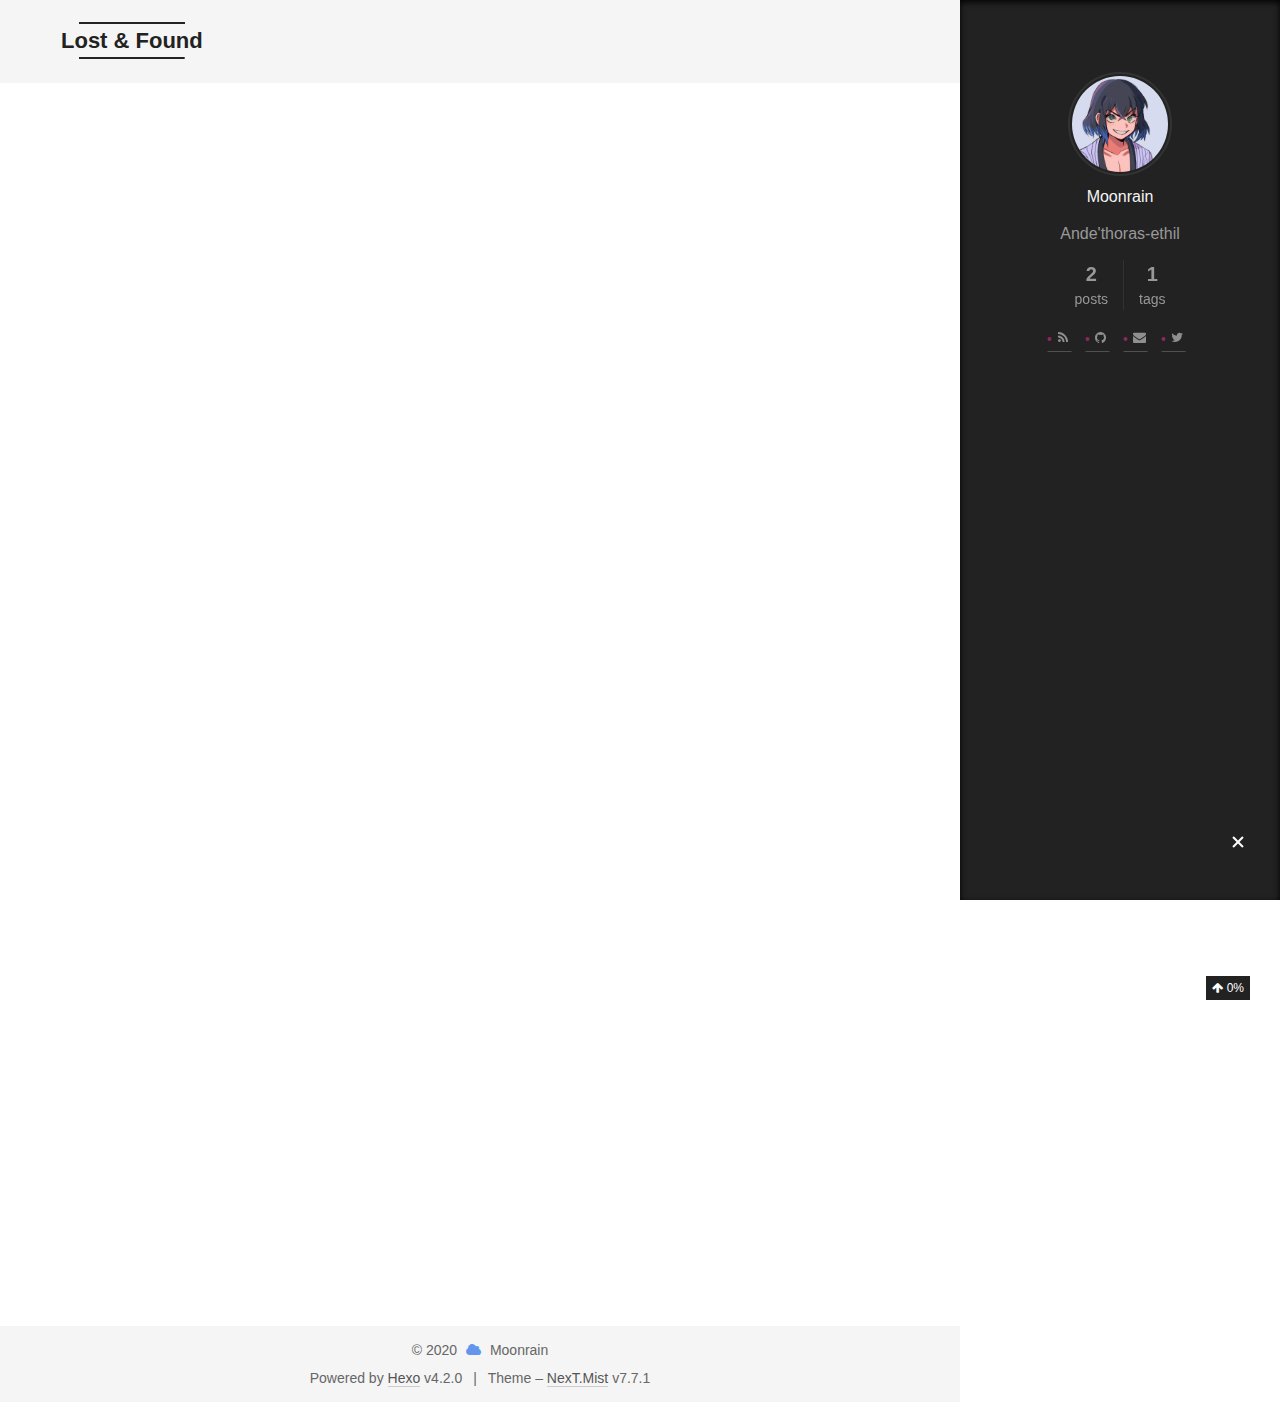
==== index.html @ c6e67eb2 "Site updated: 2020-02-12 17:31:37" ====
<!DOCTYPE html>
<html lang="en">
<head>
  <meta charset="UTF-8">
<meta name="viewport" content="width=device-width, initial-scale=1, maximum-scale=2">
<meta name="theme-color" content="#222">
<meta name="generator" content="Hexo 4.2.0">
  <link rel="apple-touch-icon" sizes="180x180" href="/images/128x128.png">
  <link rel="icon" type="image/png" sizes="32x32" href="/images/32x32.png">
  <link rel="icon" type="image/png" sizes="16x16" href="/images/16x16.png">
  <link rel="mask-icon" href="/images/logo.svg" color="#222">

<link rel="stylesheet" href="/css/main.css">


<link rel="stylesheet" href="/lib/font-awesome/css/font-awesome.min.css">

<script id="hexo-configurations">
    var NexT = window.NexT || {};
    var CONFIG = {"hostname":"yoursite.com","root":"/","scheme":"Mist","version":"7.7.1","exturl":false,"sidebar":{"position":"right","display":"always","padding":72,"offset":12,"onmobile":false},"copycode":{"enable":false,"show_result":false,"style":null},"back2top":{"enable":true,"sidebar":false,"scrollpercent":true},"bookmark":{"enable":false,"color":"#222","save":"auto"},"fancybox":false,"mediumzoom":false,"lazyload":false,"pangu":false,"comments":{"style":"tabs","active":null,"storage":true,"lazyload":false,"nav":null},"algolia":{"hits":{"per_page":10},"labels":{"input_placeholder":"Search for Posts","hits_empty":"We didn't find any results for the search: ${query}","hits_stats":"${hits} results found in ${time} ms"}},"localsearch":{"enable":false,"trigger":"auto","top_n_per_article":1,"unescape":false,"preload":false},"motion":{"enable":true,"async":false,"transition":{"post_block":"fadeIn","post_header":"slideDownIn","post_body":"slideDownIn","coll_header":"slideLeftIn","sidebar":"slideUpIn"}}};
  </script>

  <meta name="description" content="Ande&#39;thoras-ethil">
<meta property="og:type" content="website">
<meta property="og:title" content="Lost &amp; Found">
<meta property="og:url" content="http://yoursite.com/index.html">
<meta property="og:site_name" content="Lost &amp; Found">
<meta property="og:description" content="Ande&#39;thoras-ethil">
<meta property="og:locale" content="en_US">
<meta property="article:author" content="Moonrain">
<meta name="twitter:card" content="summary">

<link rel="canonical" href="http://yoursite.com/">


<script id="page-configurations">
  // https://hexo.io/docs/variables.html
  CONFIG.page = {
    sidebar: "",
    isHome: true,
    isPost: false
  };
</script>

  <title>Lost & Found</title>
  






  <noscript>
  <style>
  .use-motion .brand,
  .use-motion .menu-item,
  .sidebar-inner,
  .use-motion .post-block,
  .use-motion .pagination,
  .use-motion .comments,
  .use-motion .post-header,
  .use-motion .post-body,
  .use-motion .collection-header { opacity: initial; }

  .use-motion .site-title,
  .use-motion .site-subtitle {
    opacity: initial;
    top: initial;
  }

  .use-motion .logo-line-before i { left: initial; }
  .use-motion .logo-line-after i { right: initial; }
  </style>
</noscript>

<link rel="alternate" href="/atom.xml" title="Lost & Found" type="application/atom+xml">
</head>

<body itemscope itemtype="http://schema.org/WebPage">
  <div class="container use-motion">
    <div class="headband"></div>

    <header class="header" itemscope itemtype="http://schema.org/WPHeader">
      <div class="header-inner"><div class="site-brand-container">
  <div class="site-meta">

    <div>
      <a href="/" class="brand" rel="start">
        <span class="logo-line-before"><i></i></span>
        <span class="site-title">Lost & Found</span>
        <span class="logo-line-after"><i></i></span>
      </a>
    </div>
        <p class="site-subtitle">失物招领</p>
  </div>

  <div class="site-nav-toggle">
    <div class="toggle" aria-label="Toggle navigation bar">
      <span class="toggle-line toggle-line-first"></span>
      <span class="toggle-line toggle-line-middle"></span>
      <span class="toggle-line toggle-line-last"></span>
    </div>
  </div>
</div>


<nav class="site-nav">
  
  <ul id="menu" class="menu">
        <li class="menu-item menu-item-home">

    <a href="/" rel="section"><i class="fa fa-fw fa-home"></i>Home</a>

  </li>
        <li class="menu-item menu-item-tags">

    <a href="/tags/" rel="section"><i class="fa fa-fw fa-tags"></i>Tags</a>

  </li>
        <li class="menu-item menu-item-categories">

    <a href="/categories/" rel="section"><i class="fa fa-fw fa-th"></i>Categories</a>

  </li>
        <li class="menu-item menu-item-archives">

    <a href="/archives/" rel="section"><i class="fa fa-fw fa-archive"></i>Archives</a>

  </li>
  </ul>

</nav>
</div>
    </header>

    
  <div class="back-to-top">
    <i class="fa fa-arrow-up"></i>
    <span>0%</span>
  </div>


    <main class="main">
      <div class="main-inner">
        <div class="content-wrap">
          

          <div class="content">
            

  <div class="posts-expand">
        
  
  
  <article itemscope itemtype="http://schema.org/Article" class="post-block home" lang="en">
    <link itemprop="mainEntityOfPage" href="http://yoursite.com/2020/02/05/Markdown-Basics/">

    <span hidden itemprop="author" itemscope itemtype="http://schema.org/Person">
      <meta itemprop="image" content="/images/avatar.jpg">
      <meta itemprop="name" content="Moonrain">
      <meta itemprop="description" content="Ande'thoras-ethil">
    </span>

    <span hidden itemprop="publisher" itemscope itemtype="http://schema.org/Organization">
      <meta itemprop="name" content="Lost & Found">
    </span>
      <header class="post-header">
        <h1 class="post-title" itemprop="name headline">
          
            <a href="/2020/02/05/Markdown-Basics/" class="post-title-link" itemprop="url">Markdown 学习笔记 (基础篇)</a>
        </h1>

        <div class="post-meta">
            <span class="post-meta-item">
              <span class="post-meta-item-icon">
                <i class="fa fa-calendar-o"></i>
              </span>
              <span class="post-meta-item-text">Posted on</span>

              <time title="Created: 2020-02-05 17:27:26" itemprop="dateCreated datePublished" datetime="2020-02-05T17:27:26+08:00">2020-02-05</time>
            </span>
              <span class="post-meta-item">
                <span class="post-meta-item-icon">
                  <i class="fa fa-calendar-check-o"></i>
                </span>
                <span class="post-meta-item-text">Edited on</span>
                <time title="Modified: 2020-02-12 15:00:57" itemprop="dateModified" datetime="2020-02-12T15:00:57+08:00">2020-02-12</time>
              </span>

          

        </div>
      </header>

    
    
    
    <div class="post-body" itemprop="articleBody">

      
          <p>通过使用来学习markdown。</p>
<p>本篇主要练习内容：</p>
<ul>
<li><a href="#anchor1">字体变化和emoji</a></li>
<li><a href="#anchor2">列表</a></li>
<li><a href="#anchor3">链接和脚注</a></li>
<li><a href="#anchor4">标题、横线</a></li>
</ul>
<p>参考资料:    <a href="https://github.com/tchapi/markdown-cheatsheet" target="_blank" rel="noopener">markdown-cheatsheet</a>，<a href="https://www.runoob.com/markdown/md-tutorial.html" target="_blank" rel="noopener">markdown教程</a>和<a href="https://www.w3cschool.cn/markdownyfsm/markdownyfsm-odm6256r.html" target="_blank" rel="noopener">Markdown 语法快速入门手册</a></p>
          <!--noindex-->
            <div class="post-button">
              <a class="btn" href="/2020/02/05/Markdown-Basics/#more" rel="contents">
                Read more &raquo;
              </a>
            </div>
          <!--/noindex-->
        
      
    </div>

    
    
    
      <footer class="post-footer">
        <div class="post-eof"></div>
      </footer>
  </article>
  
  
  

        
  
  
  <article itemscope itemtype="http://schema.org/Article" class="post-block home" lang="en">
    <link itemprop="mainEntityOfPage" href="http://yoursite.com/2020/02/05/hello-world/">

    <span hidden itemprop="author" itemscope itemtype="http://schema.org/Person">
      <meta itemprop="image" content="/images/avatar.jpg">
      <meta itemprop="name" content="Moonrain">
      <meta itemprop="description" content="Ande'thoras-ethil">
    </span>

    <span hidden itemprop="publisher" itemscope itemtype="http://schema.org/Organization">
      <meta itemprop="name" content="Lost & Found">
    </span>
      <header class="post-header">
        <h1 class="post-title" itemprop="name headline">
          
            <a href="/2020/02/05/hello-world/" class="post-title-link" itemprop="url">Hello World</a>
        </h1>

        <div class="post-meta">
            <span class="post-meta-item">
              <span class="post-meta-item-icon">
                <i class="fa fa-calendar-o"></i>
              </span>
              <span class="post-meta-item-text">Posted on</span>

              <time title="Created: 2020-02-05 17:22:40" itemprop="dateCreated datePublished" datetime="2020-02-05T17:22:40+08:00">2020-02-05</time>
            </span>
              <span class="post-meta-item">
                <span class="post-meta-item-icon">
                  <i class="fa fa-calendar-check-o"></i>
                </span>
                <span class="post-meta-item-text">Edited on</span>
                <time title="Modified: 2020-02-12 00:40:55" itemprop="dateModified" datetime="2020-02-12T00:40:55+08:00">2020-02-12</time>
              </span>

          

        </div>
      </header>

    
    
    
    <div class="post-body" itemprop="articleBody">

      
          <p>Welcome to <a href="https://hexo.io/" target="_blank" rel="noopener">Hexo</a>! This is your very first post. Check <a href="https://hexo.io/docs/" target="_blank" rel="noopener">documentation</a> for more info. If you get any problems when using Hexo, you can find the answer in <a href="https://hexo.io/docs/troubleshooting.html" target="_blank" rel="noopener">troubleshooting</a> or you can ask me on <a href="https://github.com/hexojs/hexo/issues" target="_blank" rel="noopener">GitHub</a>.</p>
<h2 id="Quick-Start"><a href="#Quick-Start" class="headerlink" title="Quick Start"></a>Quick Start</h2><h3 id="Create-a-new-post"><a href="#Create-a-new-post" class="headerlink" title="Create a new post"></a>Create a new post</h3><figure class="highlight bash"><table><tr><td class="gutter"><pre><span class="line">1</span><br></pre></td><td class="code"><pre><span class="line">$ hexo new <span class="string">"My New Post"</span></span><br></pre></td></tr></table></figure>

<p>More info: <a href="https://hexo.io/docs/writing.html" target="_blank" rel="noopener">Writing</a></p>
          <!--noindex-->
            <div class="post-button">
              <a class="btn" href="/2020/02/05/hello-world/#more" rel="contents">
                Read more &raquo;
              </a>
            </div>
          <!--/noindex-->
        
      
    </div>

    
    
    
      <footer class="post-footer">
        <div class="post-eof"></div>
      </footer>
  </article>
  
  
  

  </div>

  



          </div>
          

<script>
  window.addEventListener('tabs:register', () => {
    let activeClass = CONFIG.comments.activeClass;
    if (CONFIG.comments.storage) {
      activeClass = localStorage.getItem('comments_active') || activeClass;
    }
    if (activeClass) {
      let activeTab = document.querySelector(`a[href="#comment-${activeClass}"]`);
      if (activeTab) {
        activeTab.click();
      }
    }
  });
  if (CONFIG.comments.storage) {
    window.addEventListener('tabs:click', event => {
      if (!event.target.matches('.tabs-comment .tab-content .tab-pane')) return;
      let commentClass = event.target.classList[1];
      localStorage.setItem('comments_active', commentClass);
    });
  }
</script>

        </div>
          
  
  <div class="toggle sidebar-toggle">
    <span class="toggle-line toggle-line-first"></span>
    <span class="toggle-line toggle-line-middle"></span>
    <span class="toggle-line toggle-line-last"></span>
  </div>

  <aside class="sidebar">
    <div class="sidebar-inner">

      <ul class="sidebar-nav motion-element">
        <li class="sidebar-nav-toc">
          Table of Contents
        </li>
        <li class="sidebar-nav-overview">
          Overview
        </li>
      </ul>

      <!--noindex-->
      <div class="post-toc-wrap sidebar-panel">
      </div>
      <!--/noindex-->

      <div class="site-overview-wrap sidebar-panel">
        <div class="site-author motion-element" itemprop="author" itemscope itemtype="http://schema.org/Person">
    <img class="site-author-image" itemprop="image" alt="Moonrain"
      src="/images/avatar.jpg">
  <p class="site-author-name" itemprop="name">Moonrain</p>
  <div class="site-description" itemprop="description">Ande'thoras-ethil</div>
</div>
<div class="site-state-wrap motion-element">
  <nav class="site-state">
      <div class="site-state-item site-state-posts">
          <a href="/archives/">
        
          <span class="site-state-item-count">2</span>
          <span class="site-state-item-name">posts</span>
        </a>
      </div>
      <div class="site-state-item site-state-tags">
            <a href="/tags/">
          
        <span class="site-state-item-count">1</span>
        <span class="site-state-item-name">tags</span></a>
      </div>
  </nav>
</div>
  <div class="links-of-author motion-element">
      <span class="links-of-author-item">
        <a href="/atom.xml" title="RSS → &#x2F;atom.xml"><i class="fa fa-fw fa-rss"></i></a>
      </span>
      <span class="links-of-author-item">
        <a href="https://github.com/shixiao913" title="GitHub → https:&#x2F;&#x2F;github.com&#x2F;shixiao913" rel="noopener" target="_blank"><i class="fa fa-fw fa-github"></i></a>
      </span>
      <span class="links-of-author-item">
        <a href="mailto:shixiao913@test.com" title="E-Mail → mailto:shixiao913@test.com" rel="noopener" target="_blank"><i class="fa fa-fw fa-envelope"></i></a>
      </span>
      <span class="links-of-author-item">
        <a href="https://twitter.com/ShiXiao913" title="Twitter → https:&#x2F;&#x2F;twitter.com&#x2F;ShiXiao913" rel="noopener" target="_blank"><i class="fa fa-fw fa-twitter"></i></a>
      </span>
  </div>



      </div>

    </div>
  </aside>
  <div id="sidebar-dimmer"></div>


      </div>
    </main>

    <footer class="footer">
      <div class="footer-inner">
        

<div class="copyright">
  
  &copy; 
  <span itemprop="copyrightYear">2020</span>
  <span class="with-love">
    <i class="fa fa-cloud"></i>
  </span>
  <span class="author" itemprop="copyrightHolder">Moonrain</span>
</div>
  <div class="powered-by">Powered by <a href="https://hexo.io/" class="theme-link" rel="noopener" target="_blank">Hexo</a> v4.2.0
  </div>
  <span class="post-meta-divider">|</span>
  <div class="theme-info">Theme – <a href="https://mist.theme-next.org/" class="theme-link" rel="noopener" target="_blank">NexT.Mist</a> v7.7.1
  </div>

        








      </div>
    </footer>
  </div>

  
  <script src="/lib/anime.min.js"></script>
  <script src="/lib/velocity/velocity.min.js"></script>
  <script src="/lib/velocity/velocity.ui.min.js"></script>

<script src="/js/utils.js"></script>

<script src="/js/motion.js"></script>


<script src="/js/schemes/muse.js"></script>


<script src="/js/next-boot.js"></script>




  















  

  

</body>
</html>
---- css/main.css ----
html {
  line-height: 1.15; /* 1 */
  -webkit-text-size-adjust: 100%; /* 2 */
}
body {
  margin: 0;
}
main {
  display: block;
}
h1 {
  font-size: 2em;
  margin: 0.67em 0;
}
hr {
  box-sizing: content-box; /* 1 */
  height: 0; /* 1 */
  overflow: visible; /* 2 */
}
pre {
  font-family: monospace, monospace; /* 1 */
  font-size: 1em; /* 2 */
}
a {
  background: transparent;
}
abbr[title] {
  border-bottom: none; /* 1 */
  text-decoration: underline; /* 2 */
  text-decoration: underline dotted; /* 2 */
}
b,
strong {
  font-weight: bolder;
}
code,
kbd,
samp {
  font-family: monospace, monospace; /* 1 */
  font-size: 1em; /* 2 */
}
small {
  font-size: 80%;
}
sub,
sup {
  font-size: 75%;
  line-height: 0;
  position: relative;
  vertical-align: baseline;
}
sub {
  bottom: -0.25em;
}
sup {
  top: -0.5em;
}
img {
  border-style: none;
}
button,
input,
optgroup,
select,
textarea {
  font-family: inherit; /* 1 */
  font-size: 100%; /* 1 */
  line-height: 1.15; /* 1 */
  margin: 0; /* 2 */
}
button,
input {
/* 1 */
  overflow: visible;
}
button,
select {
/* 1 */
  text-transform: none;
}
button,
[type='button'],
[type='reset'],
[type='submit'] {
  -webkit-appearance: button;
}
button::-moz-focus-inner,
[type='button']::-moz-focus-inner,
[type='reset']::-moz-focus-inner,
[type='submit']::-moz-focus-inner {
  border-style: none;
  padding: 0;
}
button:-moz-focusring,
[type='button']:-moz-focusring,
[type='reset']:-moz-focusring,
[type='submit']:-moz-focusring {
  outline: 1px dotted ButtonText;
}
fieldset {
  padding: 0.35em 0.75em 0.625em;
}
legend {
  box-sizing: border-box; /* 1 */
  color: inherit; /* 2 */
  display: table; /* 1 */
  max-width: 100%; /* 1 */
  padding: 0; /* 3 */
  white-space: normal; /* 1 */
}
progress {
  vertical-align: baseline;
}
textarea {
  overflow: auto;
}
[type='checkbox'],
[type='radio'] {
  box-sizing: border-box; /* 1 */
  padding: 0; /* 2 */
}
[type='number']::-webkit-inner-spin-button,
[type='number']::-webkit-outer-spin-button {
  height: auto;
}
[type='search'] {
  outline-offset: -2px; /* 2 */
  -webkit-appearance: textfield; /* 1 */
}
[type='search']::-webkit-search-decoration {
  -webkit-appearance: none;
}
::-webkit-file-upload-button {
  font: inherit; /* 2 */
  -webkit-appearance: button; /* 1 */
}
details {
  display: block;
}
summary {
  display: list-item;
}
template {
  display: none;
}
[hidden] {
  display: none;
}
::selection {
  background: #262a30;
  color: #fff;
}
html,
body {
  height: 100%;
}
body {
  background: #fff;
  color: #555;
  font-family: 'Lato', "PingFang SC", "Microsoft YaHei", sans-serif;
  font-size: 1em;
  line-height: 2;
}
@media (max-width: 991px) {
  body {
    padding-left: 0 !important;
    padding-right: 0 !important;
  }
}
h1,
h2,
h3,
h4,
h5,
h6 {
  font-family: 'Lato', "PingFang SC", "Microsoft YaHei", sans-serif;
  font-weight: bold;
  line-height: 1.5;
  margin: 20px 0 15px;
}
h1 {
  font-size: 1.5em;
}
h2 {
  font-size: 1.375em;
}
h3 {
  font-size: 1.25em;
}
h4 {
  font-size: 1.125em;
}
h5 {
  font-size: 1em;
}
h6 {
  font-size: 0.875em;
}
p {
  margin: 0 0 20px 0;
}
a,
span.exturl {
  border-bottom: 1px solid #999;
  color: #555;
  outline: 0;
  text-decoration: none;
  overflow-wrap: break-word;
  word-wrap: break-word;
  cursor: pointer;
}
a:hover,
span.exturl:hover {
  border-bottom-color: #222;
  color: #222;
}
iframe,
img,
video {
  display: block;
  margin-left: auto;
  margin-right: auto;
  max-width: 100%;
}
hr {
  background-color: #ddd;
  background-image: repeating-linear-gradient(-45deg, #fff, #fff 4px, transparent 4px, transparent 8px);
  border: 0;
  height: 3px;
  margin: 40px 0;
}
blockquote {
  border-left: 4px solid #ddd;
  color: #666;
  margin: 0;
  padding: 0 15px;
}
blockquote cite::before {
  content: '-';
  padding: 0 5px;
}
dt {
  font-weight: 700;
}
dd {
  margin: 0;
  padding: 0;
}
kbd {
  background-color: #f5f5f5;
  background-image: linear-gradient(#eee, #fff, #eee);
  border: 1px solid #ccc;
  border-radius: 0.2em;
  box-shadow: 0.1em 0.1em 0.2em rgba(0,0,0,0.1);
  font-family: inherit;
  padding: 0.1em 0.3em;
  white-space: nowrap;
}
.table-container {
  overflow: auto;
}
table {
  border-collapse: collapse;
  border-spacing: 0;
  font-size: 0.875em;
  margin: 0 0 20px 0;
  width: 100%;
}
tbody tr:nth-of-type(odd) {
  background: #f9f9f9;
}
tbody tr:hover {
  background: #f5f5f5;
}
caption,
th,
td {
  font-weight: normal;
  padding: 8px;
  text-align: left;
  vertical-align: middle;
}
th,
td {
  border: 1px solid #ddd;
  border-bottom: 3px solid #ddd;
}
th {
  font-weight: 700;
  padding-bottom: 10px;
}
td {
  border-bottom-width: 1px;
}
.btn {
  background: transparent;
  border: 2px solid #222;
  border-radius: 0;
  color: #555;
  display: inline-block;
  font-size: 0.875em;
  line-height: 2;
  padding: 0 20px;
  text-decoration: none;
  transition-property: background-color;
  transition-delay: 0s;
  transition-duration: 0.2s;
  transition-timing-function: ease-in-out;
}
.btn:hover {
  background: #fff;
  border-color: #222;
  color: #222;
}
.btn + .btn {
  margin: 0 0 8px 8px;
}
.btn .fa-fw {
  text-align: left;
  width: 1.285714285714286em;
}
.toggle {
  line-height: 0;
}
.toggle .toggle-line {
  background: #fff;
  display: inline-block;
  height: 2px;
  left: 0;
  position: relative;
  top: 0;
  transition: all 0.4s;
  vertical-align: top;
  width: 100%;
}
.toggle .toggle-line:not(:first-child) {
  margin-top: 3px;
}
.toggle.toggle-arrow .toggle-line-first {
  top: 2px;
  transform: rotate(-45deg);
  width: 50%;
}
.toggle.toggle-arrow .toggle-line-middle {
  width: 90%;
}
.toggle.toggle-arrow .toggle-line-last {
  top: -2px;
  transform: rotate(45deg);
  width: 50%;
}
.toggle.toggle-close .toggle-line-first {
  top: 5px;
  transform: rotate(-45deg);
}
.toggle.toggle-close .toggle-line-middle {
  opacity: 0;
}
.toggle.toggle-close .toggle-line-last {
  top: -5px;
  transform: rotate(45deg);
}
.highlight,
pre {
  background: #f7f7f7;
  color: #4d4d4c;
  line-height: 1.6;
  margin: 0 auto 20px;
}
pre,
code {
  font-family: consolas, Menlo, monospace, "PingFang SC", "Microsoft YaHei";
}
code {
  background: #eee;
  border-radius: 3px;
  color: #555;
  padding: 2px 4px;
  overflow-wrap: break-word;
  word-wrap: break-word;
}
.highlight *::selection {
  background: #d6d6d6;
}
.highlight pre {
  border: 0;
  margin: 0;
  padding: 10px 0;
}
.highlight table {
  border: 0;
  margin: 0;
  width: auto;
}
.highlight td {
  border: 0;
  padding: 0;
}
.highlight figcaption {
  background: #eee;
  color: #4d4d4c;
  font-size: 0.875em;
  line-height: 1.2;
  padding: 0.5em;
}
.highlight figcaption::before,
.highlight figcaption::after {
  content: ' ';
  display: table;
}
.highlight figcaption::after {
  clear: both;
}
.highlight figcaption a {
  color: #4d4d4c;
  float: right;
}
.highlight figcaption a:hover {
  border-bottom-color: #4d4d4c;
}
.highlight .gutter {
  -moz-user-select: none;
  -ms-user-select: none;
  -webkit-user-select: none;
  user-select: none;
}
.highlight .gutter pre {
  background: #eff2f3;
  color: #869194;
  padding-left: 10px;
  padding-right: 10px;
  text-align: right;
}
.highlight .code pre {
  background: #f7f7f7;
  padding-left: 10px;
  width: 100%;
}
.gist table {
  width: auto;
}
.gist table td {
  border: 0;
}
pre {
  overflow: auto;
  padding: 10px;
}
pre code {
  background: none;
  color: #4d4d4c;
  font-size: 0.875em;
  padding: 0;
  text-shadow: none;
}
pre .deletion {
  background: #fdd;
}
pre .addition {
  background: #dfd;
}
pre .meta {
  color: #eab700;
  -moz-user-select: none;
  -ms-user-select: none;
  -webkit-user-select: none;
  user-select: none;
}
pre .comment {
  color: #8e908c;
}
pre .variable,
pre .attribute,
pre .tag,
pre .name,
pre .regexp,
pre .ruby .constant,
pre .xml .tag .title,
pre .xml .pi,
pre .xml .doctype,
pre .html .doctype,
pre .css .id,
pre .css .class,
pre .css .pseudo {
  color: #c82829;
}
pre .number,
pre .preprocessor,
pre .built_in,
pre .builtin-name,
pre .literal,
pre .params,
pre .constant,
pre .command {
  color: #f5871f;
}
pre .ruby .class .title,
pre .css .rules .attribute,
pre .string,
pre .symbol,
pre .value,
pre .inheritance,
pre .header,
pre .ruby .symbol,
pre .xml .cdata,
pre .special,
pre .formula {
  color: #718c00;
}
pre .title,
pre .css .hexcolor {
  color: #3e999f;
}
pre .function,
pre .python .decorator,
pre .python .title,
pre .ruby .function .title,
pre .ruby .title .keyword,
pre .perl .sub,
pre .javascript .title,
pre .coffeescript .title {
  color: #4271ae;
}
pre .keyword,
pre .javascript .function {
  color: #8959a8;
}
.blockquote-center {
  border-left: none;
  margin: 40px 0;
  padding: 0;
  position: relative;
  text-align: center;
}
.blockquote-center::before,
.blockquote-center::after {
  background-repeat: no-repeat;
  background-size: 22px 22px;
  content: ' ';
  display: block;
  height: 24px;
  opacity: 0.2;
  position: absolute;
  width: 100%;
}
.blockquote-center::before {
  background-image: url("../images/quote-l.svg");
  background-position: 0 -6px;
  border-top: 1px solid #ccc;
  top: -20px;
}
.blockquote-center::after {
  background-image: url("../images/quote-r.svg");
  background-position: 100% 8px;
  border-bottom: 1px solid #ccc;
  bottom: -20px;
}
.blockquote-center p,
.blockquote-center div {
  text-align: center;
}
.post-body .group-picture img {
  margin: 0 auto;
  padding: 0 3px;
}
.group-picture-row {
  margin-bottom: 6px;
  overflow: hidden;
}
.group-picture-column {
  float: left;
  margin-bottom: 10px;
}
.post-body .label {
  display: inline;
  padding: 0 2px;
}
.post-body .label.default {
  background: #f0f0f0;
}
.post-body .label.primary {
  background: #efe6f7;
}
.post-body .label.info {
  background: #e5f2f8;
}
.post-body .label.success {
  background: #e7f4e9;
}
.post-body .label.warning {
  background: #fcf6e1;
}
.post-body .label.danger {
  background: #fae8eb;
}
.post-body .tabs {
  margin-bottom: 20px;
}
.post-body .tabs,
.tabs-comment {
  display: block;
  padding-top: 10px;
  position: relative;
}
.post-body .tabs ul.nav-tabs,
.tabs-comment ul.nav-tabs {
  display: flex;
  flex-wrap: wrap;
  margin: 0;
  margin-bottom: -1px;
  padding: 0;
}
@media (max-width: 413px) {
  .post-body .tabs ul.nav-tabs,
  .tabs-comment ul.nav-tabs {
    display: block;
    margin-bottom: 5px;
  }
}
.post-body .tabs ul.nav-tabs li.tab,
.tabs-comment ul.nav-tabs li.tab {
  background: #fff;
  border-bottom: 1px solid #ddd;
  border-left: 1px solid transparent;
  border-right: 1px solid transparent;
  border-top: 3px solid transparent;
  flex-grow: 1;
  list-style-type: none;
  border-radius: 0 0 0 0;
}
@media (max-width: 413px) {
  .post-body .tabs ul.nav-tabs li.tab,
  .tabs-comment ul.nav-tabs li.tab {
    border-bottom: 1px solid transparent;
    border-left: 3px solid transparent;
    border-right: 1px solid transparent;
    border-top: 1px solid transparent;
  }
}
@media (max-width: 413px) {
  .post-body .tabs ul.nav-tabs li.tab,
  .tabs-comment ul.nav-tabs li.tab {
    border-radius: 0;
  }
}
.post-body .tabs ul.nav-tabs li.tab a,
.tabs-comment ul.nav-tabs li.tab a {
  border-bottom: initial;
  display: block;
  line-height: 1.8;
  outline: 0;
  padding: 0.25em 0.75em;
  text-align: center;
  transition-delay: 0s;
  transition-duration: 0.2s;
  transition-timing-function: ease-out;
}
.post-body .tabs ul.nav-tabs li.tab a i,
.tabs-comment ul.nav-tabs li.tab a i {
  width: 1.285714285714286em;
}
.post-body .tabs ul.nav-tabs li.tab.active,
.tabs-comment ul.nav-tabs li.tab.active {
  border-bottom: 1px solid transparent;
  border-left: 1px solid #ddd;
  border-right: 1px solid #ddd;
  border-top: 3px solid #fc6423;
}
@media (max-width: 413px) {
  .post-body .tabs ul.nav-tabs li.tab.active,
  .tabs-comment ul.nav-tabs li.tab.active {
    border-bottom: 1px solid #ddd;
    border-left: 3px solid #fc6423;
    border-right: 1px solid #ddd;
    border-top: 1px solid #ddd;
  }
}
.post-body .tabs ul.nav-tabs li.tab.active a,
.tabs-comment ul.nav-tabs li.tab.active a {
  color: #555;
  cursor: default;
}
.post-body .tabs .tab-content .tab-pane,
.tabs-comment .tab-content .tab-pane {
  border: 1px solid #ddd;
  padding: 20px 20px 0 20px;
  border-radius: 0;
}
.post-body .tabs .tab-content .tab-pane:not(.active),
.tabs-comment .tab-content .tab-pane:not(.active) {
  display: none;
}
.post-body .tabs .tab-content .tab-pane.active,
.tabs-comment .tab-content .tab-pane.active {
  display: block;
}
.post-body .tabs .tab-content .tab-pane.active:nth-of-type(1),
.tabs-comment .tab-content .tab-pane.active:nth-of-type(1) {
  border-radius: 0 0 0 0;
}
@media (max-width: 413px) {
  .post-body .tabs .tab-content .tab-pane.active:nth-of-type(1),
  .tabs-comment .tab-content .tab-pane.active:nth-of-type(1) {
    border-radius: 0;
  }
}
.post-body .note {
  border-radius: 3px;
  margin-bottom: 20px;
  padding: 15px;
  position: relative;
  border: 1px solid #eee;
  border-left-width: 5px;
}
.post-body .note h2,
.post-body .note h3,
.post-body .note h4,
.post-body .note h5,
.post-body .note h6 {
  margin-top: 0;
  border-bottom: initial;
  margin-bottom: 0;
  padding-top: 0;
}
.post-body .note p:first-child,
.post-body .note ul:first-child,
.post-body .note ol:first-child,
.post-body .note table:first-child,
.post-body .note pre:first-child,
.post-body .note blockquote:first-child,
.post-body .note img:first-child {
  margin-top: 0;
}
.post-body .note p:last-child,
.post-body .note ul:last-child,
.post-body .note ol:last-child,
.post-body .note table:last-child,
.post-body .note pre:last-child,
.post-body .note blockquote:last-child,
.post-body .note img:last-child {
  margin-bottom: 0;
}
.post-body .note.default {
  border-left-color: #777;
}
.post-body .note.default h2,
.post-body .note.default h3,
.post-body .note.default h4,
.post-body .note.default h5,
.post-body .note.default h6 {
  color: #777;
}
.post-body .note.primary {
  border-left-color: #6f42c1;
}
.post-body .note.primary h2,
.post-body .note.primary h3,
.post-body .note.primary h4,
.post-body .note.primary h5,
.post-body .note.primary h6 {
  color: #6f42c1;
}
.post-body .note.info {
  border-left-color: #428bca;
}
.post-body .note.info h2,
.post-body .note.info h3,
.post-body .note.info h4,
.post-body .note.info h5,
.post-body .note.info h6 {
  color: #428bca;
}
.post-body .note.success {
  border-left-color: #5cb85c;
}
.post-body .note.success h2,
.post-body .note.success h3,
.post-body .note.success h4,
.post-body .note.success h5,
.post-body .note.success h6 {
  color: #5cb85c;
}
.post-body .note.warning {
  border-left-color: #f0ad4e;
}
.post-body .note.warning h2,
.post-body .note.warning h3,
.post-body .note.warning h4,
.post-body .note.warning h5,
.post-body .note.warning h6 {
  color: #f0ad4e;
}
.post-body .note.danger {
  border-left-color: #d9534f;
}
.post-body .note.danger h2,
.post-body .note.danger h3,
.post-body .note.danger h4,
.post-body .note.danger h5,
.post-body .note.danger h6 {
  color: #d9534f;
}
.pagination .prev,
.pagination .next,
.pagination .page-number,
.pagination .space {
  display: inline-block;
  margin: 0 10px;
  padding: 0 11px;
  position: relative;
  top: -1px;
}
@media (max-width: 767px) {
  .pagination .prev,
  .pagination .next,
  .pagination .page-number,
  .pagination .space {
    margin: 0 5px;
  }
}
.pagination {
  border-top: 1px solid #eee;
  margin: 120px 0 0;
  text-align: center;
}
.pagination .prev,
.pagination .next,
.pagination .page-number {
  border-bottom: 0;
  border-top: 1px solid #eee;
  transition-property: border-color;
  transition-delay: 0s;
  transition-duration: 0.2s;
  transition-timing-function: ease-in-out;
}
.pagination .prev:hover,
.pagination .next:hover,
.pagination .page-number:hover {
  border-top-color: #222;
}
.pagination .space {
  margin: 0;
  padding: 0;
}
.pagination .prev {
  margin-left: 0;
}
.pagination .next {
  margin-right: 0;
}
.pagination .page-number.current {
  background: #ccc;
  border-top-color: #ccc;
  color: #fff;
}
@media (max-width: 767px) {
  .pagination {
    border-top: none;
  }
  .pagination .prev,
  .pagination .next,
  .pagination .page-number {
    border-bottom: 1px solid #eee;
    border-top: 0;
    margin-bottom: 10px;
    padding: 0 10px;
  }
  .pagination .prev:hover,
  .pagination .next:hover,
  .pagination .page-number:hover {
    border-bottom-color: #222;
  }
}
.comments {
  margin: 60px 20px 0;
  overflow: hidden;
}
.comment-button-group {
  display: flex;
  flex-wrap: wrap-reverse;
  justify-content: center;
  margin: 1em 0;
}
.comment-button-group .comment-button {
  margin: 0.1em 0.2em;
}
.comment-button-group .comment-button.active {
  background: #fff;
  border-color: #222;
  color: #222;
}
.comment-position {
  display: none;
}
.comment-position.active {
  display: block;
}
.tabs-comment {
  background: #fff;
  margin-top: 4em;
  padding-top: 0;
}
.tabs-comment .comments {
  border: 0;
  box-shadow: none;
  margin-top: 0;
  padding-top: 0;
}
.container {
  min-height: 100%;
  position: relative;
}
.main-inner {
  margin: 0 auto;
  width: 700px;
}
@media (min-width: 1200px) {
  .main-inner {
    width: 800px;
  }
}
@media (min-width: 1600px) {
  .main-inner {
    width: 900px;
  }
}
.header {
  background: transparent;
}
.header-inner {
  margin: 0 auto;
  position: relative;
  width: 700px;
}
@media (min-width: 1200px) {
  .header-inner {
    width: 800px;
  }
}
@media (min-width: 1600px) {
  .header-inner {
    width: 900px;
  }
}
.headband {
  background: #222;
  height: 3px;
}
.site-meta {
  margin: 0;
  text-align: left;
}
@media (max-width: 767px) {
  .site-meta {
    text-align: center;
  }
}
.brand {
  background: #222;
  border-bottom: none;
  color: #222;
  display: inline-block;
  line-height: 1.375em;
  padding: 0 40px;
  position: relative;
}
.brand:hover {
  color: #222;
}
.site-title {
  display: inline-block;
  font-family: 'Lato', "PingFang SC", "Microsoft YaHei", sans-serif;
  font-size: 1.375em;
  font-weight: normal;
  line-height: 1.5;
  vertical-align: top;
}
.site-subtitle {
  color: #999;
  font-size: 0.8125em;
  margin-top: 10px;
}
.use-motion .brand {
  opacity: 0;
}
.use-motion .site-title,
.use-motion .site-subtitle,
.use-motion .custom-logo-image {
  opacity: 0;
  position: relative;
  top: -10px;
}
.site-nav-toggle {
  display: none;
  left: 10px;
  position: absolute;
}
@media (max-width: 767px) {
  .site-nav-toggle {
    display: block;
  }
}
.site-nav-toggle .toggle {
  background: transparent;
  border: 0;
  margin-top: 2px;
  padding: 10px;
  width: 22px;
}
.site-nav-toggle .toggle .toggle-line {
  background: #555;
  border-radius: 1px;
}
.site-nav {
  display: block;
}
@media (max-width: 767px) {
  .site-nav {
    clear: both;
    display: none;
  }
}
.site-nav.site-nav-on {
  display: block;
}
.menu {
  margin-top: 20px;
  padding-left: 0;
  text-align: center;
}
.menu-item {
  display: inline-block;
  list-style: none;
  margin: 0 10px;
}
@media (max-width: 767px) {
  .menu-item {
    margin-top: 10px;
  }
}
.menu-item a,
.menu-item span.exturl {
  border-bottom: 0;
  display: block;
  font-size: 0.8125em;
  transition-property: border-color;
  transition-delay: 0s;
  transition-duration: 0.2s;
  transition-timing-function: ease-in-out;
}
@media (hover: none) {
  .menu-item a:hover,
  .menu-item span.exturl:hover {
    border-bottom-color: transparent !important;
  }
}
.menu-item .fa {
  margin-right: 8px;
}
.menu-item .badge {
  display: inline-block;
  font-weight: 700;
  line-height: 1;
  margin-left: 0.35em;
  margin-top: 0.35em;
  text-align: center;
  white-space: nowrap;
}
@media (max-width: 767px) {
  .menu-item .badge {
    float: right;
    margin-left: 0;
  }
}
.use-motion .menu-item {
  opacity: 0;
}
.sidebar {
  background: #222;
  bottom: 0;
  box-shadow: inset 0 2px 6px #000;
  position: fixed;
  top: 0;
}
.sidebar a,
.sidebar span.exturl {
  border-bottom-color: #555;
  color: #999;
}
.sidebar a:hover,
.sidebar span.exturl:hover {
  border-bottom-color: #eee;
  color: #eee;
}
@media (max-width: 991px) {
  .sidebar {
    display: none;
  }
}
.sidebar-inner {
  color: #999;
  padding: 72px 10px;
  text-align: center;
}
.cc-license {
  margin-top: 10px;
  text-align: center;
}
.cc-license .cc-opacity {
  border-bottom: none;
  opacity: 0.7;
}
.cc-license .cc-opacity:hover {
  opacity: 0.9;
}
.cc-license img {
  display: inline-block;
}
.site-author-image {
  border: 2px solid #333;
  display: block;
  height: auto;
  margin: 0 auto;
  max-width: 96px;
  padding: 2px;
  border-radius: 50%;
}
.site-author-image {
  transition: transform 1s ease-out;
}
.site-author-image:hover {
  transform: rotateZ(360deg);
}
.site-author-name {
  color: #f5f5f5;
  font-weight: normal;
  margin: 5px 0 0;
  text-align: center;
}
.site-description {
  color: #999;
  font-size: 1em;
  margin-top: 5px;
  text-align: center;
}
.links-of-author {
  margin-top: 15px;
}
.links-of-author a,
.links-of-author span.exturl {
  border-bottom-color: #555;
  display: inline-block;
  font-size: 0.8125em;
  margin-bottom: 10px;
  margin-right: 10px;
  vertical-align: middle;
}
.links-of-author a::before,
.links-of-author span.exturl::before {
  background: #9d2667;
  border-radius: 50%;
  content: ' ';
  display: inline-block;
  height: 4px;
  margin-right: 3px;
  vertical-align: middle;
  width: 4px;
}
.sidebar-button {
  margin-top: 15px;
}
.sidebar-button a {
  border: 1px solid #fc6423;
  border-radius: 4px;
  color: #fc6423;
  display: inline-block;
  padding: 0 15px;
}
.sidebar-button a .fa {
  margin-right: 5px;
}
.sidebar-button a:hover {
  background: #fc6423;
  border: 1px solid #fc6423;
  color: #fff;
}
.sidebar-button a:hover .fa {
  color: #fff;
}
.links-of-blogroll {
  font-size: 0.8125em;
  margin-top: 10px;
}
.links-of-blogroll-title {
  font-size: 0.875em;
  font-weight: 600;
  margin-top: 0;
}
.links-of-blogroll-list {
  list-style: none;
  margin: 0;
  padding: 0;
}
.links-of-blogroll-item {
  padding: 2px 10px;
}
.links-of-blogroll-item a,
.links-of-blogroll-item span.exturl {
  box-sizing: border-box;
  display: inline-block;
  max-width: 280px;
  overflow: hidden;
  text-overflow: ellipsis;
  white-space: nowrap;
}
#sidebar-dimmer {
  display: none;
}
@media (max-width: 767px) {
  #sidebar-dimmer {
    background: #000;
    display: block;
    height: 100%;
    left: 100%;
    opacity: 0;
    position: fixed;
    top: 0;
    width: 100%;
    z-index: 1100;
  }
  .sidebar-active + #sidebar-dimmer {
    opacity: 0.7;
    transform: translateX(-100%);
    transition: opacity 0.5s;
  }
}
.sidebar-nav {
  margin: 0;
  padding-bottom: 20px;
  padding-left: 0;
}
.sidebar-nav li {
  border-bottom: 1px solid transparent;
  color: #555;
  cursor: pointer;
  display: inline-block;
  font-size: 0.875em;
}
.sidebar-nav li.sidebar-nav-overview {
  margin-left: 10px;
}
.sidebar-nav li:hover {
  color: #f5f5f5;
}
.sidebar-nav .sidebar-nav-active {
  border-bottom-color: #87daff;
  color: #87daff;
}
.sidebar-nav .sidebar-nav-active:hover {
  color: #87daff;
}
.sidebar-panel {
  display: none;
  overflow-x: hidden;
  overflow-y: auto;
}
.sidebar-panel-active {
  display: block;
}
.sidebar-toggle {
  background: #222;
  bottom: 45px;
  cursor: pointer;
  height: 14px;
  left: 30px;
  padding: 5px;
  position: fixed;
  width: 14px;
  z-index: 1300;
}
@media (max-width: 991px) {
  .sidebar-toggle {
    left: 20px;
    opacity: 0.8;
    display: none;
  }
}
.sidebar-toggle:hover .toggle-line {
  background: #87daff;
}
.post-toc {
  font-size: 0.875em;
}
.post-toc ol {
  list-style: none;
  margin: 0;
  padding: 0 2px 5px 10px;
  text-align: left;
}
.post-toc ol > ol {
  padding-left: 0;
}
.post-toc ol a {
  border-bottom-color: #555;
  color: #999;
  transition-property: all;
  transition-delay: 0s;
  transition-duration: 0.2s;
  transition-timing-function: ease-in-out;
}
.post-toc ol a:hover {
  border-bottom-color: #ccc;
  color: #ccc;
}
.post-toc .nav-item {
  line-height: 1.8;
  overflow: hidden;
  text-overflow: ellipsis;
  white-space: nowrap;
}
.post-toc .nav .nav-child {
  display: none;
}
.post-toc .nav .active > .nav-child {
  display: block;
}
.post-toc .nav .active-current > .nav-child {
  display: block;
}
.post-toc .nav .active-current > .nav-child > .nav-item {
  display: block;
}
.post-toc .nav .active > a {
  border-bottom-color: #87daff;
  color: #87daff;
}
.post-toc .nav .active-current > a {
  color: #87daff;
}
.post-toc .nav .active-current > a:hover {
  color: #87daff;
}
.site-state {
  display: flex;
  justify-content: center;
  line-height: 1.4;
  margin-top: 10px;
  overflow: hidden;
  text-align: center;
  white-space: nowrap;
}
.site-state-item {
  padding: 0 15px;
}
.site-state-item:not(:first-child) {
  border-left: 1px solid #333;
}
.site-state-item a {
  border-bottom: none;
}
.site-state-item-count {
  color: inherit;
  display: block;
  font-size: 1.25em;
  font-weight: 600;
  text-align: center;
}
.site-state-item-name {
  color: inherit;
  font-size: 0.875em;
}
.footer {
  color: #999;
  font-size: 0.875em;
  padding: 20px 0;
}
.footer.footer-fixed {
  bottom: 0;
  left: 0;
  position: absolute;
  right: 0;
}
.footer-inner {
  box-sizing: border-box;
  margin: 0 auto;
  text-align: center;
  width: 700px;
}
@media (min-width: 1200px) {
  .footer-inner {
    width: 800px;
  }
}
@media (min-width: 1600px) {
  .footer-inner {
    width: 900px;
  }
}
.with-love {
  color: #6495ED;
  display: inline-block;
  margin: 0 5px;
}
.powered-by,
.theme-info {
  display: inline-block;
}
@-moz-keyframes iconAnimate {
  0%, 100% {
    transform: scale(1);
  }
  10%, 30% {
    transform: scale(0.9);
  }
  20%, 40%, 60%, 80% {
    transform: scale(1.1);
  }
  50%, 70% {
    transform: scale(1.1);
  }
}
@-webkit-keyframes iconAnimate {
  0%, 100% {
    transform: scale(1);
  }
  10%, 30% {
    transform: scale(0.9);
  }
  20%, 40%, 60%, 80% {
    transform: scale(1.1);
  }
  50%, 70% {
    transform: scale(1.1);
  }
}
@-o-keyframes iconAnimate {
  0%, 100% {
    transform: scale(1);
  }
  10%, 30% {
    transform: scale(0.9);
  }
  20%, 40%, 60%, 80% {
    transform: scale(1.1);
  }
  50%, 70% {
    transform: scale(1.1);
  }
}
@keyframes iconAnimate {
  0%, 100% {
    transform: scale(1);
  }
  10%, 30% {
    transform: scale(0.9);
  }
  20%, 40%, 60%, 80% {
    transform: scale(1.1);
  }
  50%, 70% {
    transform: scale(1.1);
  }
}
.back-to-top {
  background: #222;
  bottom: -100px;
  box-sizing: border-box;
  color: #fff;
  cursor: pointer;
  font-size: 12px;
  left: 30px;
  opacity: 1;
  padding: 0 6px;
  position: fixed;
  text-align: center;
  transition-property: bottom;
  z-index: 1300;
  transition-delay: 0s;
  transition-duration: 0.2s;
  transition-timing-function: ease-in-out;
  width: initial;
}
.back-to-top:hover {
  color: #87daff;
}
.back-to-top.back-to-top-on {
  bottom: 19px;
}
@media (max-width: 991px) {
  .back-to-top {
    left: 20px;
    opacity: 0.8;
  }
}
.post-body {
  font-family: 'Lato', "PingFang SC", "Microsoft YaHei", sans-serif;
  overflow-wrap: break-word;
  word-wrap: break-word;
}
@media (min-width: 1200px) {
  .post-body {
    font-size: 1.125em;
  }
}
.post-body span.exturl .fa {
  font-size: 0.875em;
  margin-left: 4px;
}
.post-body .image-caption,
.post-body .figure .caption {
  color: #999;
  font-size: 0.875em;
  font-weight: bold;
  line-height: 1;
  margin: -20px auto 15px;
  text-align: center;
}
.post-sticky-flag {
  display: inline-block;
  transform: rotate(30deg);
}
.post-button {
  margin-top: 40px;
  text-align: center;
}
.use-motion .post-block,
.use-motion .pagination,
.use-motion .comments {
  opacity: 0;
}
.use-motion .post-header {
  opacity: 0;
}
.use-motion .post-body {
  opacity: 0;
}
.use-motion .collection-header {
  opacity: 0;
}
.posts-collapse {
  margin-left: 55px;
  position: relative;
}
@media (max-width: 767px) {
  .posts-collapse {
    margin-left: 20px;
    margin-right: 20px;
  }
}
.posts-collapse .collection-title {
  font-size: 1.125em;
  position: relative;
}
.posts-collapse .collection-title::before {
  background: #999;
  border: 1px solid #fff;
  border-radius: 50%;
  content: ' ';
  height: 10px;
  left: 0;
  margin-left: -6px;
  margin-top: -4px;
  position: absolute;
  top: 50%;
  width: 10px;
}
.posts-collapse .collection-year {
  margin: 60px 0;
  position: relative;
}
.posts-collapse .collection-year::before {
  background: #bbb;
  border-radius: 50%;
  content: ' ';
  height: 8px;
  left: 0;
  margin-left: -4px;
  margin-top: -4px;
  position: absolute;
  top: 50%;
  width: 8px;
}
.posts-collapse .collection-header {
  display: inline-block;
  margin: 0 0 0 20px;
}
.posts-collapse .collection-header small {
  color: #bbb;
  margin-left: 5px;
}
.posts-collapse .post-header {
  border-bottom: 1px dashed #ccc;
  margin: 30px 0;
  padding-left: 15px;
  position: relative;
  transition-property: border;
  transition-delay: 0s;
  transition-duration: 0.2s;
  transition-timing-function: ease-in-out;
}
.posts-collapse .post-header::before {
  background: #bbb;
  border: 1px solid #fff;
  border-radius: 50%;
  content: ' ';
  height: 6px;
  left: 0;
  margin-left: -4px;
  position: absolute;
  top: 0.75em;
  transition-property: background;
  width: 6px;
  transition-delay: 0s;
  transition-duration: 0.2s;
  transition-timing-function: ease-in-out;
}
.posts-collapse .post-header:hover {
  border-bottom-color: #666;
}
.posts-collapse .post-header:hover::before {
  background: #222;
}
.posts-collapse .post-meta {
  display: inline;
  font-size: 0.75em;
  margin-right: 10px;
}
.posts-collapse .post-title {
  display: inline;
  font-size: 1em;
  font-weight: normal;
}
.posts-collapse .post-title a,
.posts-collapse .post-title span.exturl {
  border-bottom: none;
  color: #666;
}
.posts-collapse::before {
  background: #f5f5f5;
  content: ' ';
  height: 100%;
  left: 0;
  margin-left: -2px;
  position: absolute;
  top: 1.25em;
  width: 4px;
}
.posts-collapse .fa-external-link {
  font-size: 0.875em;
  margin-left: 5px;
}
.post-eof {
  background: #ccc;
  height: 1px;
  margin: 80px auto 60px;
  text-align: center;
  width: 8%;
}
.post-block:last-child .post-eof {
  display: none;
}
.posts-expand {
  padding-top: 40px;
}
@media (max-width: 767px) {
  .posts-expand {
    margin: 0 20px;
  }
}
@media (min-width: 992px) {
  .post-body {
    text-align: justify;
  }
}
@media (max-width: 991px) {
  .post-body {
    text-align: justify;
  }
}
.post-body h1,
.post-body h2,
.post-body h3,
.post-body h4,
.post-body h5,
.post-body h6 {
  padding-top: 10px;
}
.post-body h1 .header-anchor,
.post-body h2 .header-anchor,
.post-body h3 .header-anchor,
.post-body h4 .header-anchor,
.post-body h5 .header-anchor,
.post-body h6 .header-anchor {
  border-bottom-style: none;
  color: #ccc;
  float: right;
  margin-left: 10px;
  visibility: hidden;
}
.post-body h1 .header-anchor:hover,
.post-body h2 .header-anchor:hover,
.post-body h3 .header-anchor:hover,
.post-body h4 .header-anchor:hover,
.post-body h5 .header-anchor:hover,
.post-body h6 .header-anchor:hover {
  color: inherit;
}
.post-body h1:hover .header-anchor,
.post-body h2:hover .header-anchor,
.post-body h3:hover .header-anchor,
.post-body h4:hover .header-anchor,
.post-body h5:hover .header-anchor,
.post-body h6:hover .header-anchor {
  visibility: visible;
}
.post-body iframe,
.post-body img,
.post-body video {
  margin-bottom: 20px;
}
.post-body .video-container {
  height: 0;
  margin-bottom: 20px;
  overflow: hidden;
  padding-top: 75%;
  position: relative;
  width: 100%;
}
.post-body .video-container iframe,
.post-body .video-container object,
.post-body .video-container embed {
  height: 100%;
  left: 0;
  margin: 0;
  position: absolute;
  top: 0;
  width: 100%;
}
.post-gallery {
  align-items: center;
  display: grid;
  grid-gap: 10px;
  grid-template-columns: 1fr 1fr 1fr;
  margin-bottom: 20px;
}
@media (max-width: 767px) {
  .post-gallery {
    grid-template-columns: 1fr 1fr;
  }
}
.post-gallery a {
  border: 0;
}
.post-gallery img {
  margin: 0;
}
.posts-expand .post-header {
  font-size: 1.125em;
}
.posts-expand .post-title {
  font-weight: 400;
  margin: initial;
  text-align: center;
  overflow-wrap: break-word;
  word-wrap: break-word;
}
.posts-expand .post-title-link {
  border-bottom: none;
  color: #555;
  display: inline-block;
  position: relative;
  vertical-align: top;
}
.posts-expand .post-title-link::before {
  background: #000;
  bottom: 0;
  content: '';
  height: 2px;
  left: 0;
  position: absolute;
  transform: scaleX(0);
  visibility: hidden;
  width: 100%;
  transition-delay: 0s;
  transition-duration: 0.2s;
  transition-timing-function: ease-in-out;
}
.posts-expand .post-title-link:hover::before {
  transform: scaleX(1);
  visibility: visible;
}
.posts-expand .post-title-link .fa {
  font-size: 0.875em;
  margin-left: 5px;
}
.posts-expand .post-meta {
  color: #999;
  font-family: 'Lato', "PingFang SC", "Microsoft YaHei", sans-serif;
  font-size: 0.75em;
  margin: 3px 0 60px 0;
  text-align: center;
}
.posts-expand .post-meta .post-description {
  font-size: 0.875em;
  margin-top: 2px;
}
.posts-expand .post-meta time {
  border-bottom: 1px dashed #999;
  cursor: pointer;
}
.post-meta .post-meta-item + .post-meta-item::before {
  content: '|';
  margin: 0 0.5em;
}
.post-meta-divider {
  margin: 0 0.5em;
}
.post-meta-item-icon {
  margin-right: 3px;
}
@media (max-width: 991px) {
  .post-meta-item-icon {
    display: inline-block;
  }
}
@media (max-width: 991px) {
  .post-meta-item-text {
    display: none;
  }
}
.post-nav {
  border-top: 1px solid #eee;
  display: flex;
  justify-content: space-between;
  margin-top: 15px;
  padding-top: 10px;
}
.post-nav-item {
  flex: 1;
}
.post-nav-item a {
  border-bottom: none;
  display: block;
  font-size: 0.875em;
  line-height: 1.6;
  position: relative;
}
.post-nav-item a:hover {
  border-bottom: none;
  color: #222;
}
.post-nav-item a:active {
  top: 2px;
}
.post-nav-item .fa {
  font-size: 0.75em;
}
.post-nav-item:first-child {
  margin-right: 15px;
}
.post-nav-item:first-child a {
  padding-left: 5px;
}
.post-nav-item:first-child .fa {
  margin-right: 5px;
}
.post-nav-item:last-child {
  margin-left: 15px;
  text-align: right;
}
.post-nav-item:last-child a {
  padding-right: 5px;
}
.post-nav-item:last-child .fa {
  margin-left: 5px;
}
.rtl.post-body p,
.rtl.post-body a,
.rtl.post-body h1,
.rtl.post-body h2,
.rtl.post-body h3,
.rtl.post-body h4,
.rtl.post-body h5,
.rtl.post-body h6,
.rtl.post-body li,
.rtl.post-body ul,
.rtl.post-body ol {
  direction: rtl;
  font-family: UKIJ Ekran;
}
.rtl.post-title {
  font-family: UKIJ Ekran;
}
.post-tags {
  margin-top: 40px;
  text-align: center;
}
.post-tags a {
  display: inline-block;
  font-size: 0.8125em;
}
.post-tags a:not(:last-child) {
  margin-right: 10px;
}
.post-widgets {
  border-top: 1px solid #eee;
  margin-top: 15px;
  text-align: center;
}
.wp_rating {
  height: 20px;
  line-height: 20px;
  margin-top: 10px;
  padding-top: 6px;
  text-align: center;
}
.social-like {
  display: flex;
  font-size: 0.875em;
  justify-content: center;
  text-align: center;
}
.reward-container {
  margin: 20px auto;
  padding: 10px 0;
  text-align: center;
  width: 90%;
}
.reward-container button {
  background: #ff2a2a;
  border: 0;
  border-radius: 5px;
  color: #fff;
  cursor: pointer;
  line-height: 2;
  outline: 0;
  padding: 0 15px;
  vertical-align: text-top;
}
.reward-container button:hover {
  background: #f55;
}
#qr {
  padding-top: 20px;
}
#qr a {
  border: 0;
}
#qr img {
  display: inline-block;
  margin: 0.8em 2em 0 2em;
  max-width: 100%;
  width: 180px;
}
#qr p {
  text-align: center;
}
.category-all-page .category-all-title {
  text-align: center;
}
.category-all-page .category-all {
  margin-top: 20px;
}
.category-all-page .category-list {
  list-style: none;
  margin: 0;
  padding: 0;
}
.category-all-page .category-list-item {
  margin: 5px 10px;
}
.category-all-page .category-list-count {
  color: #bbb;
}
.category-all-page .category-list-count::before {
  content: ' (';
  display: inline;
}
.category-all-page .category-list-count::after {
  content: ') ';
  display: inline;
}
.category-all-page .category-list-child {
  padding-left: 10px;
}
.event-list {
  padding: 0;
}
.event-list hr {
  background: #222;
  margin: 20px 0 45px 0;
}
.event-list hr::after {
  background: #222;
  color: #fff;
  content: 'NOW';
  display: inline-block;
  font-weight: bold;
  padding: 0 5px;
  text-align: right;
}
.event-list .event {
  background: #222;
  margin: 20px 0;
  min-height: 40px;
  padding: 15px 0 15px 10px;
}
.event-list .event .event-summary {
  color: #fff;
  margin: 0;
  padding-bottom: 3px;
}
.event-list .event .event-summary::before {
  animation: dot-flash 1s alternate infinite ease-in-out;
  color: #fff;
  content: '\f111';
  display: inline-block;
  font-family: 'FontAwesome';
  font-size: 10px;
  margin-right: 25px;
  vertical-align: middle;
}
.event-list .event .event-relative-time {
  color: #bbb;
  display: inline-block;
  font-size: 12px;
  font-weight: 400;
  padding-left: 12px;
}
.event-list .event .event-details {
  color: #fff;
  display: block;
  line-height: 18px;
  margin-left: 56px;
  padding-bottom: 6px;
  padding-top: 3px;
  text-indent: -24px;
}
.event-list .event .event-details::before {
  color: #fff;
  display: inline-block;
  font-family: 'FontAwesome';
  margin-right: 9px;
  text-align: center;
  text-indent: 0;
  width: 14px;
}
.event-list .event .event-details.event-location::before {
  content: '\f041';
}
.event-list .event .event-details.event-duration::before {
  content: '\f017';
}
.event-list .event-past {
  background: #f5f5f5;
}
.event-list .event-past .event-summary,
.event-list .event-past .event-details {
  color: #bbb;
  opacity: 0.9;
}
.event-list .event-past .event-summary::before,
.event-list .event-past .event-details::before {
  animation: none;
  color: #bbb;
}
@-moz-keyframes dot-flash {
  from {
    opacity: 1;
    transform: scale(1);
  }
  to {
    opacity: 0;
    transform: scale(0.8);
  }
}
@-webkit-keyframes dot-flash {
  from {
    opacity: 1;
    transform: scale(1);
  }
  to {
    opacity: 0;
    transform: scale(0.8);
  }
}
@-o-keyframes dot-flash {
  from {
    opacity: 1;
    transform: scale(1);
  }
  to {
    opacity: 0;
    transform: scale(0.8);
  }
}
@keyframes dot-flash {
  from {
    opacity: 1;
    transform: scale(1);
  }
  to {
    opacity: 0;
    transform: scale(0.8);
  }
}
ul.breadcrumb {
  font-size: 0.75em;
  list-style: none;
  margin: 1em 0;
  padding: 0 2em;
  text-align: center;
}
ul.breadcrumb li {
  display: inline;
}
ul.breadcrumb li + li::before {
  content: '/\00a0';
  font-weight: normal;
  padding: 0.5em;
}
ul.breadcrumb li + li:last-child {
  font-weight: bold;
}
.tag-cloud {
  text-align: center;
}
.tag-cloud a {
  display: inline-block;
  margin: 10px;
}
.tag-cloud a:hover {
  color: #222 !important;
}
a {
  border-bottom-color: #ccc;
}
hr {
  height: 2px;
  margin: 20px 0;
}
.btn {
  border-radius: 0;
  border-width: 2px;
  padding: 0 10px;
}
.headband {
  display: none;
}
.main-inner {
  padding-bottom: 80px;
}
@media (max-width: 767px) {
  .main-inner {
    width: auto;
  }
}
.content {
  padding-top: 80px;
}
.pagination {
  margin: 120px 0 0;
  text-align: left;
}
@media (max-width: 767px) {
  .pagination {
    margin: 80px 10px 0;
    text-align: center;
  }
}
.footer {
  background: #f5f5f5;
  color: #666;
  padding: 10px 0;
}
.footer-inner {
  text-align: center;
}
@media (max-width: 767px) {
  .footer-inner {
    text-align: center;
    width: auto;
  }
}
.header {
  background: #f5f5f5;
}
.header-inner {
  align-items: center;
  display: flex;
  justify-content: center;
  padding: 20px 0;
}
.header-inner::before,
.header-inner::after {
  content: ' ';
  display: table;
}
.header-inner::after {
  clear: both;
}
@media (max-width: 767px) {
  .header-inner {
    display: block;
    padding: 10px;
    width: auto;
  }
}
.site-meta {
  float: left;
  line-height: normal;
  margin-left: -20px;
}
@media (max-width: 767px) {
  .site-meta {
    margin-left: 10px;
  }
}
.site-meta .brand {
  background: none;
  padding: 2px 1px;
}
@media (max-width: 767px) {
  .site-meta .brand {
    display: block;
  }
}
.site-meta .site-title {
  font-weight: bolder;
}
.logo-line-before,
.logo-line-after {
  display: block;
  margin: 0 auto;
  overflow: hidden;
  width: 75%;
}
@media (max-width: 767px) {
  .logo-line-before,
  .logo-line-after {
    display: none;
  }
}
.logo-line-before i,
.logo-line-after i {
  background: #222;
  display: block;
  height: 2px;
  position: relative;
}
@media (max-width: 767px) {
  .logo-line-before i,
  .logo-line-after i {
    height: 3px;
  }
}
.use-motion .logo-line-before i {
  left: -100%;
}
.use-motion .logo-line-after i {
  right: -100%;
}
.site-subtitle {
  display: none;
}
.site-brand-container {
  flex-shrink: 0;
}
.site-nav-toggle {
  float: right;
  position: static;
  top: 10px;
}
.site-nav {
  flex-grow: 1;
}
@media (max-width: 767px) {
  .site-nav {
    transform: translateY(10px);
  }
}
.menu-item-active a,
.menu .menu-item a:hover,
.menu .menu-item span.exturl:hover {
  background: #ddd;
}
.menu {
  margin: 0;
}
@media (max-width: 767px) {
  .menu {
    margin: 10px 0;
    padding: 0;
  }
}
.menu .menu-item {
  margin: 0;
}
@media (max-width: 767px) {
  .menu .menu-item {
    display: block;
    margin-top: 5px;
  }
}
.menu .menu-item a,
.menu .menu-item span.exturl {
  border-radius: 2px;
  padding: 0 10px;
  transition-property: background;
}
@media (max-width: 767px) {
  .menu .menu-item a,
  .menu .menu-item span.exturl {
    text-align: left;
  }
}
.menu .menu-item .badge {
  background: #fff;
  border-radius: 10px;
  color: #555;
  padding: 1px 4px;
  text-shadow: 1px 1px 0 rgba(0,0,0,0.1);
}
.posts-expand .home .post-title,
.posts-expand .home .post-meta {
  text-align: left;
}
@media (max-width: 767px) {
  .posts-expand .home .post-title,
  .posts-expand .home .post-meta {
    text-align: center;
  }
}
.posts-expand .home .post-meta {
  margin: 5px 0 20px 0;
}
.posts-expand {
  padding-top: 0;
}
.posts-expand .post-eof {
  display: none;
}
.posts-expand .post-block:not(:first-child) {
  margin-top: 120px;
}
.posts-expand .post-title,
.posts-expand .post-meta {
  text-align: center;
}
.posts-expand .post-title-link::before {
  background: #222;
}
.posts-expand .post-body img {
  margin-left: 0;
}
.posts-expand .post-tags {
  text-align: left;
}
.posts-expand .post-tags a {
  background: #f5f5f5;
  border-bottom: none;
  padding: 1px 5px;
}
.posts-expand .post-tags a:hover {
  background: #ccc;
}
.posts-expand .post-nav {
  margin-top: 40px;
}
.post-button {
  margin-top: 20px;
  text-align: left;
}
.post-button .btn {
  background: none;
  border: 0;
  border-bottom: 2px solid #666;
  font-size: 0.875em;
  padding: 0;
  transition-property: border;
}
.post-button .btn:hover {
  border-bottom-color: #222;
}
.sidebar {
  right: -320px;
}
.sidebar.sidebar-active {
  right: 0;
}
.sidebar-toggle,
.back-to-top {
  left: auto;
  right: 30px;
}
@media (max-width: 991px) {
  .sidebar-toggle,
  .back-to-top {
    right: 20px;
  }
}
.book-mark-link {
  left: 30px;
}
.sidebar {
  width: 320px;
  z-index: 1200;
  transition-delay: 0s;
  transition-duration: 0.2s;
  transition-timing-function: ease-out;
}
.sub-menu {
  margin: 10px 0;
}
.sub-menu .menu-item {
  display: inline-block;
}
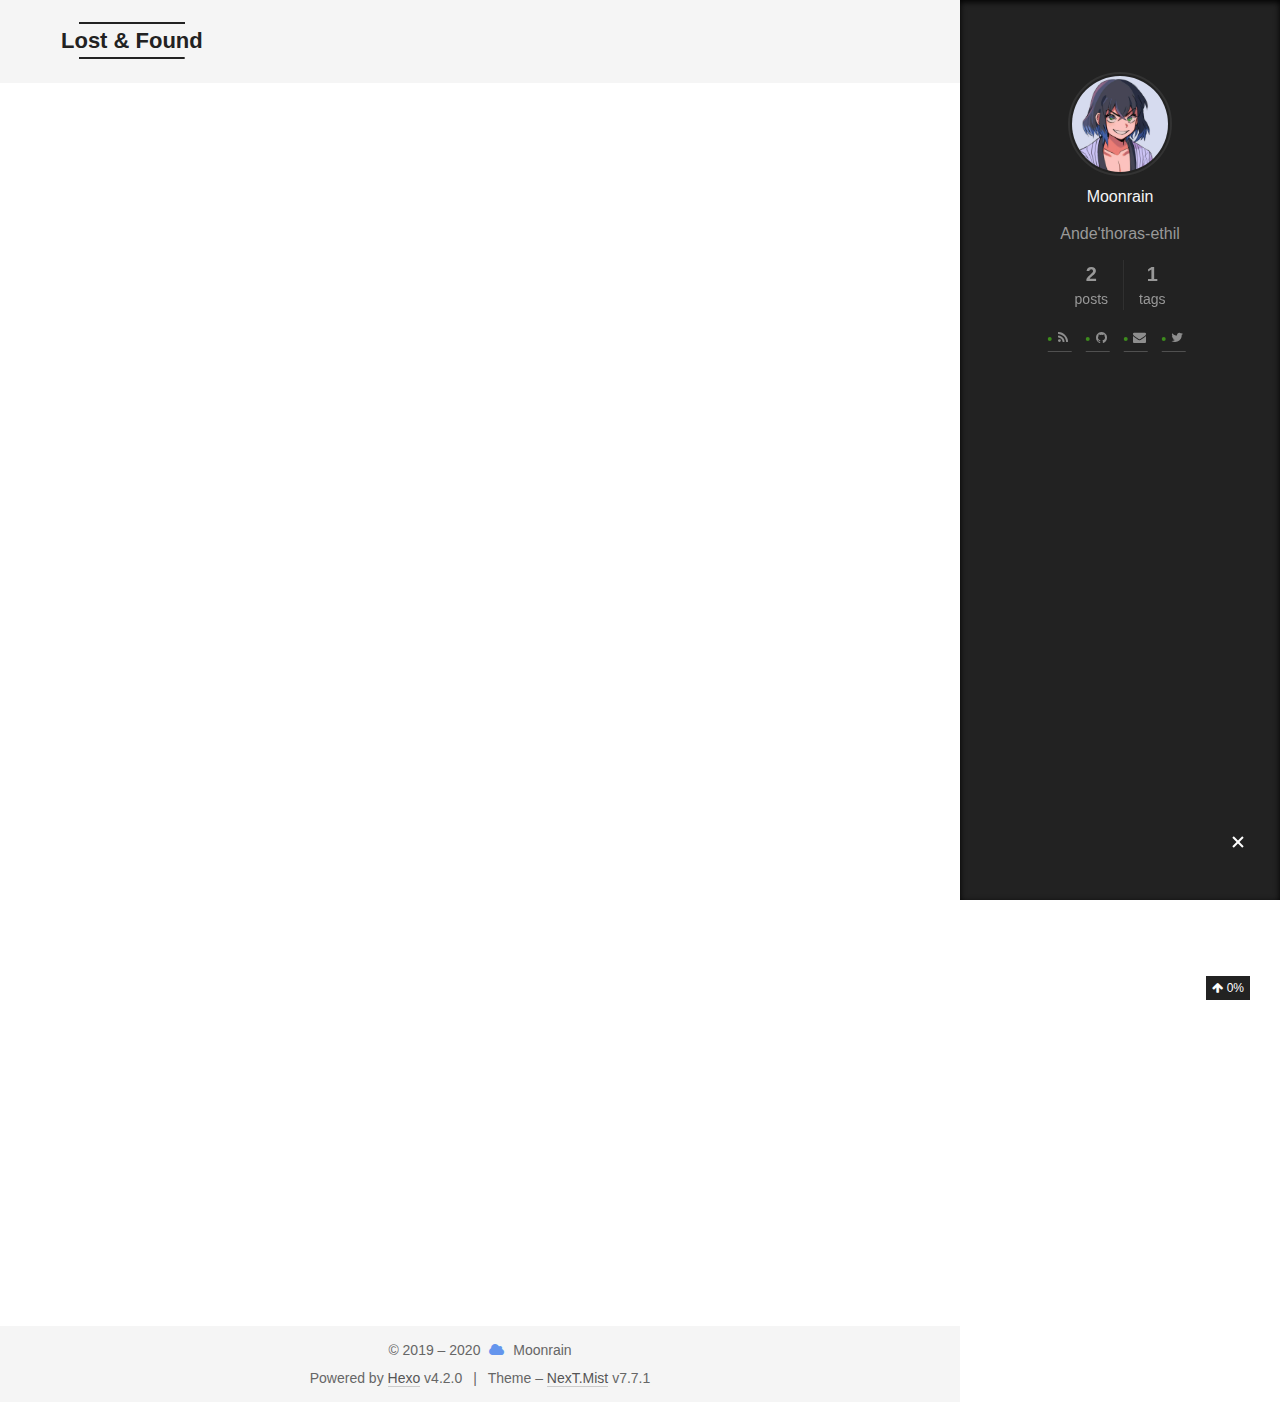
==== commit 0780b814: "Site updated: 2020-02-12 17:35:51" ====
--- a/index.html
+++ b/index.html
@@ -393,7 +393,7 @@
         <a href="https://github.com/shixiao913" title="GitHub → https:&#x2F;&#x2F;github.com&#x2F;shixiao913" rel="noopener" target="_blank"><i class="fa fa-fw fa-github"></i></a>
       </span>
       <span class="links-of-author-item">
-        <a href="mailto:shixiao913@test.com" title="E-Mail → mailto:shixiao913@test.com" rel="noopener" target="_blank"><i class="fa fa-fw fa-envelope"></i></a>
+        <a href="mailto:shixiao913@qq.com" title="E-Mail → mailto:shixiao913@qq.com" rel="noopener" target="_blank"><i class="fa fa-fw fa-envelope"></i></a>
       </span>
       <span class="links-of-author-item">
         <a href="https://twitter.com/ShiXiao913" title="Twitter → https:&#x2F;&#x2F;twitter.com&#x2F;ShiXiao913" rel="noopener" target="_blank"><i class="fa fa-fw fa-twitter"></i></a>
@@ -418,7 +418,7 @@
 
 <div class="copyright">
   
-  &copy; 
+  &copy; 2019 – 
   <span itemprop="copyrightYear">2020</span>
   <span class="with-love">
     <i class="fa fa-cloud"></i>
--- a/css/main.css
+++ b/css/main.css
@@ -1157,7 +1157,7 @@
 }
 .links-of-author a::before,
 .links-of-author span.exturl::before {
-  background: #9d2667;
+  background: #40961d;
   border-radius: 50%;
   content: ' ';
   display: inline-block;
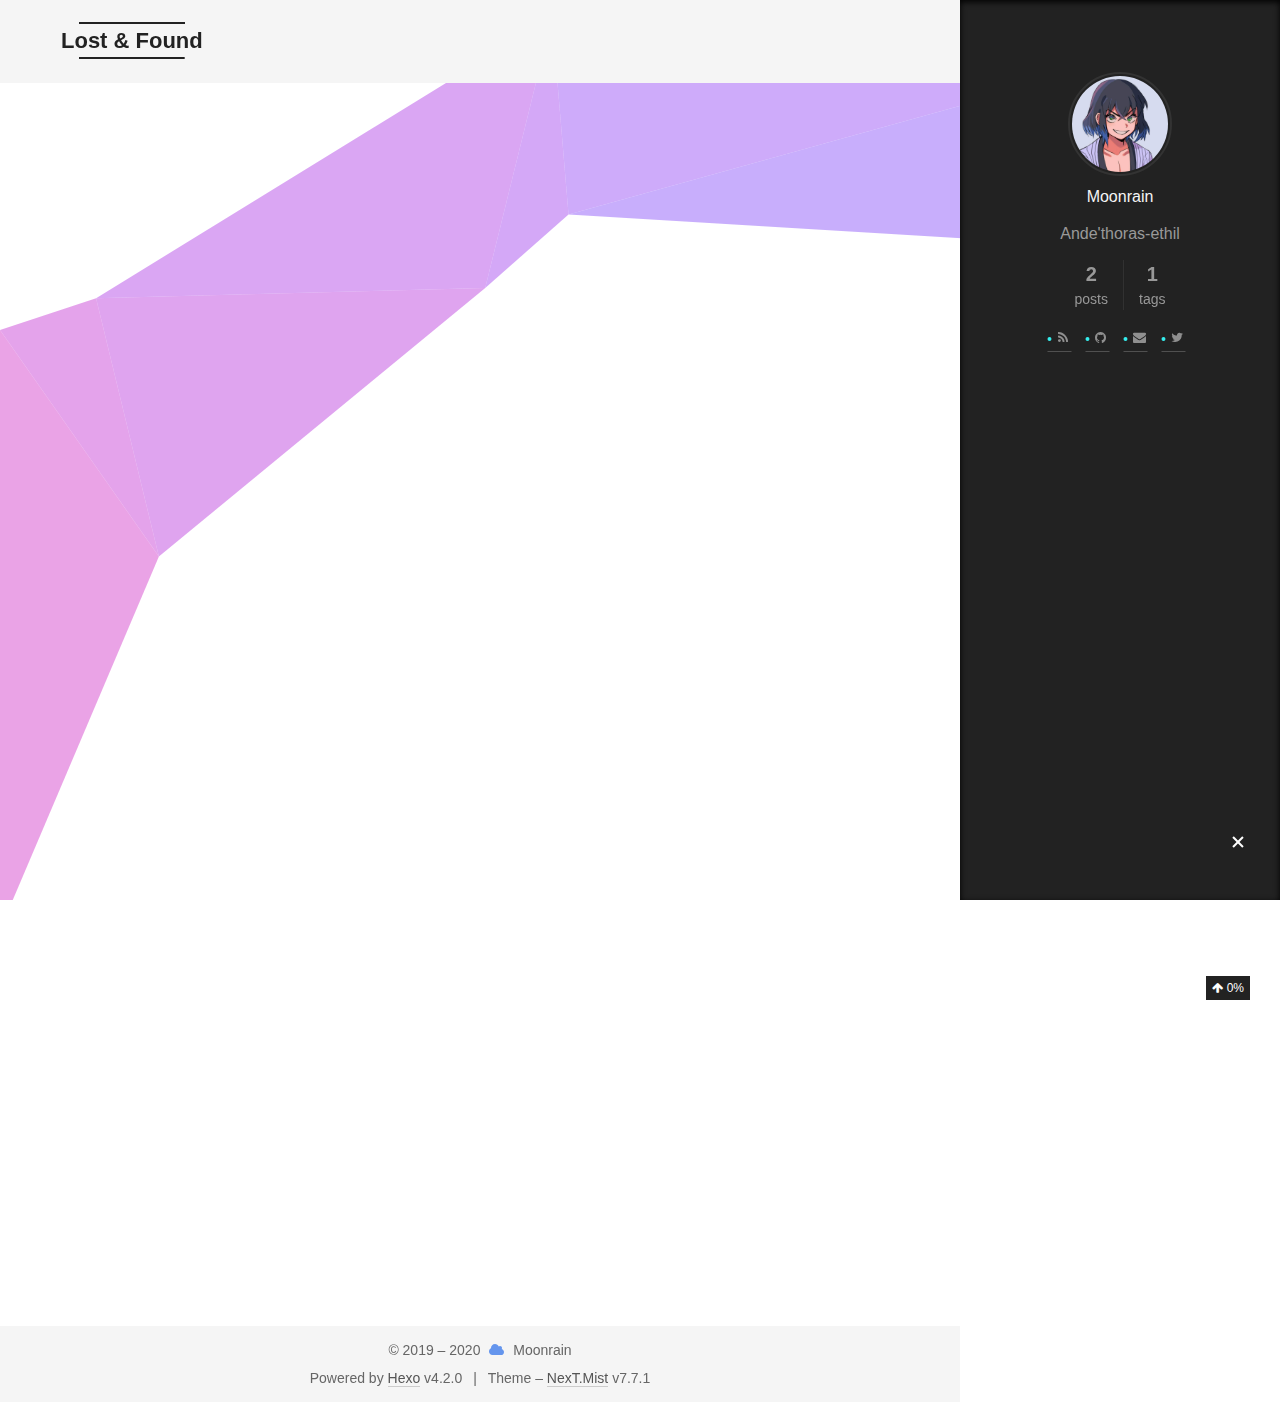
==== commit 838c95bc: "Site updated: 2020-02-12 19:26:25" ====
--- a/index.html
+++ b/index.html
@@ -445,6 +445,7 @@
   </div>
 
   
+  <script size="300" alpha="0.6" zIndex="-1" src="/lib/canvas-ribbon/canvas-ribbon.js"></script>
   <script src="/lib/anime.min.js"></script>
   <script src="/lib/velocity/velocity.min.js"></script>
   <script src="/lib/velocity/velocity.ui.min.js"></script>
--- a/css/main.css
+++ b/css/main.css
@@ -1157,7 +1157,7 @@
 }
 .links-of-author a::before,
 .links-of-author span.exturl::before {
-  background: #40961d;
+  background: #37ffff;
   border-radius: 50%;
   content: ' ';
   display: inline-block;
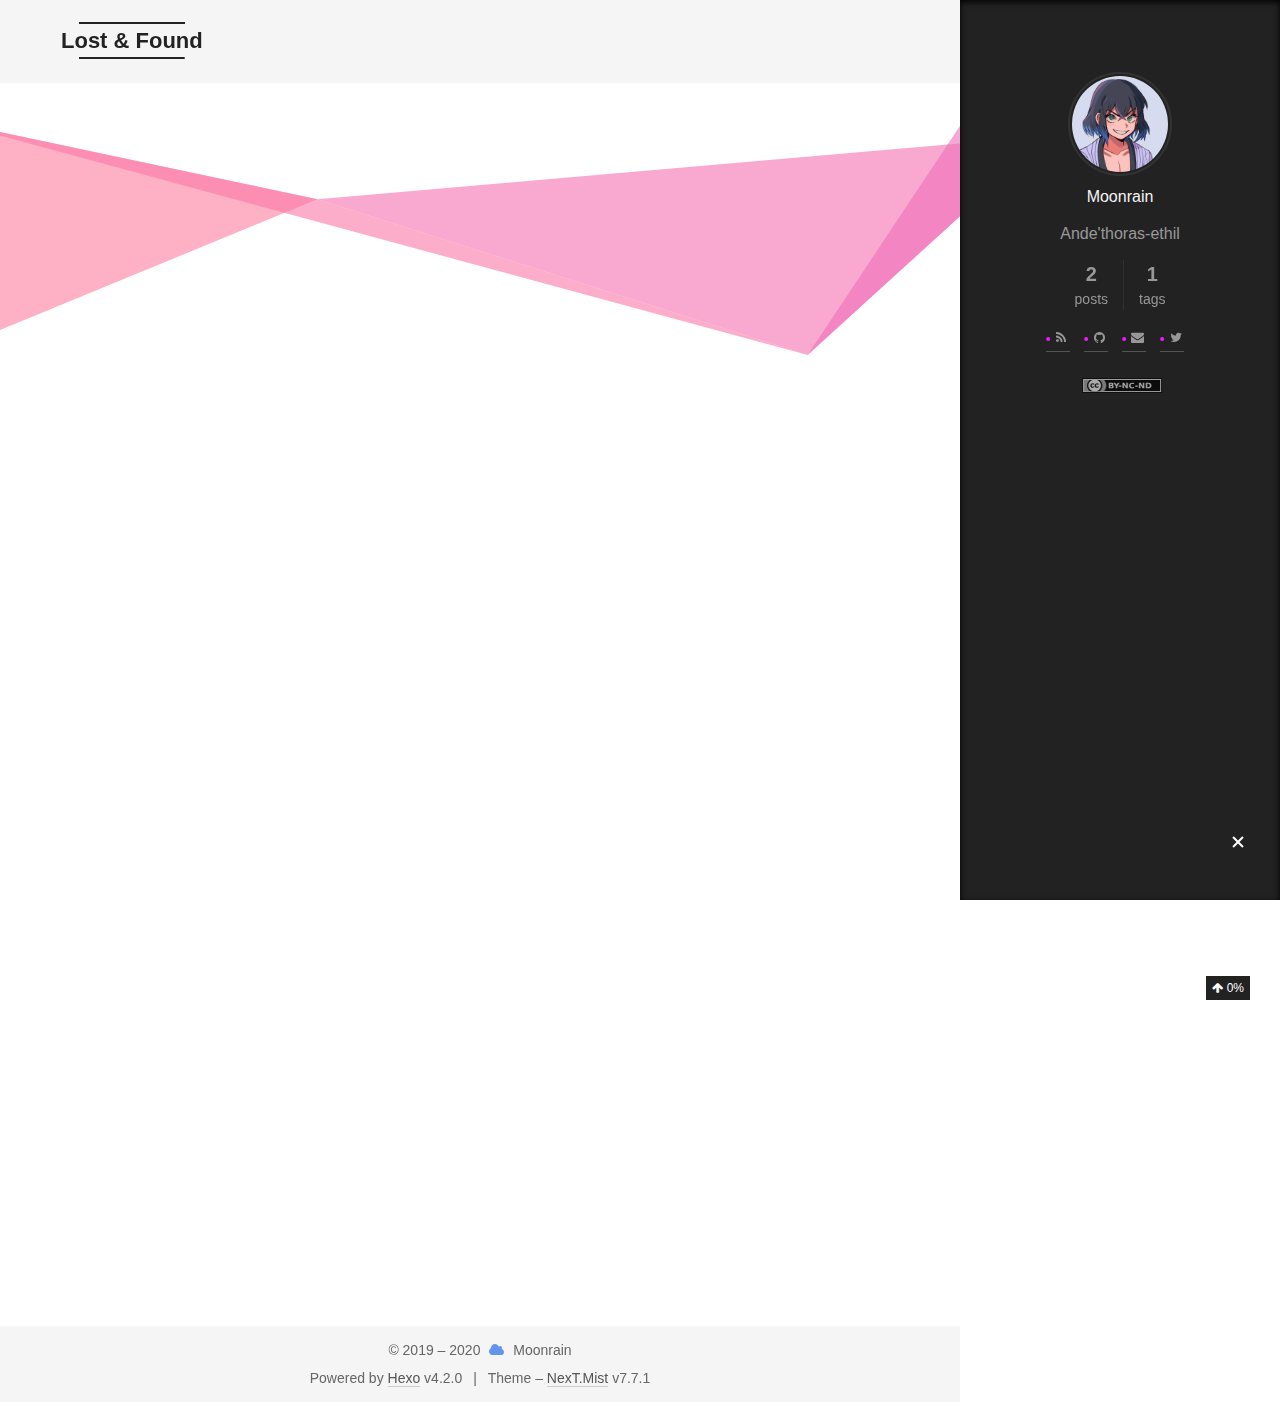
==== commit 2b76ee88: "Site updated: 2020-02-12 20:20:37" ====
--- a/index.html
+++ b/index.html
@@ -399,6 +399,9 @@
         <a href="https://twitter.com/ShiXiao913" title="Twitter → https:&#x2F;&#x2F;twitter.com&#x2F;ShiXiao913" rel="noopener" target="_blank"><i class="fa fa-fw fa-twitter"></i></a>
       </span>
   </div>
+  <div class="cc-license motion-element" itemprop="license">
+    <a href="https://creativecommons.org/licenses/by-nc-nd/4.0/deed.zh" class="cc-opacity" rel="noopener" target="_blank"><img src="/images/cc-by-nc-nd.svg" alt="Creative Commons"></a>
+  </div>
 
 
 
--- a/css/main.css
+++ b/css/main.css
@@ -1157,7 +1157,7 @@
 }
 .links-of-author a::before,
 .links-of-author span.exturl::before {
-  background: #37ffff;
+  background: #f718ff;
   border-radius: 50%;
   content: ' ';
   display: inline-block;
@@ -1955,6 +1955,13 @@
 #qr p {
   text-align: center;
 }
+.post-copyright {
+  background: #f5f5f5;
+  border-left: 3px solid #ff2a2a;
+  list-style: none;
+  margin: 2em 0 0;
+  padding: 0.5em 1em;
+}
 .category-all-page .category-all-title {
   text-align: center;
 }
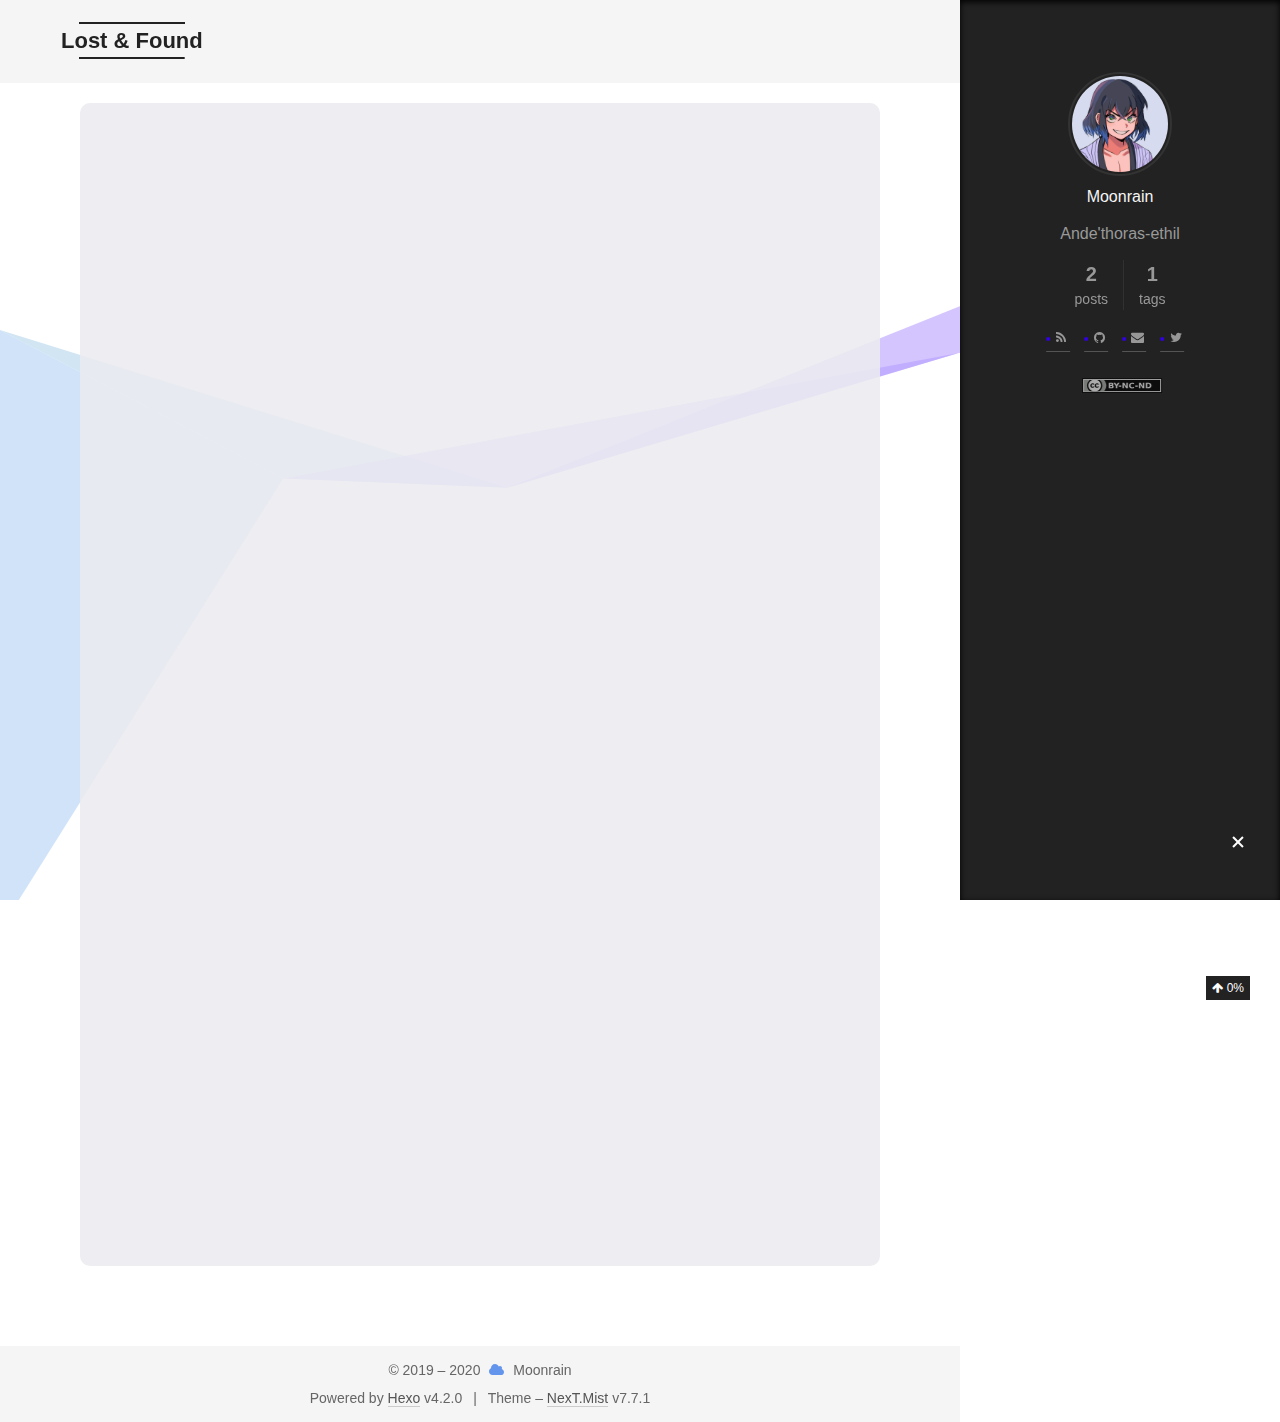
==== commit c3e6dd53: "Site updated: 2020-02-13 00:25:37" ====
--- a/index.html
+++ b/index.html
@@ -17,20 +17,20 @@
 
 <script id="hexo-configurations">
     var NexT = window.NexT || {};
-    var CONFIG = {"hostname":"yoursite.com","root":"/","scheme":"Mist","version":"7.7.1","exturl":false,"sidebar":{"position":"right","display":"always","padding":72,"offset":12,"onmobile":false},"copycode":{"enable":false,"show_result":false,"style":null},"back2top":{"enable":true,"sidebar":false,"scrollpercent":true},"bookmark":{"enable":false,"color":"#222","save":"auto"},"fancybox":false,"mediumzoom":false,"lazyload":false,"pangu":false,"comments":{"style":"tabs","active":null,"storage":true,"lazyload":false,"nav":null},"algolia":{"hits":{"per_page":10},"labels":{"input_placeholder":"Search for Posts","hits_empty":"We didn't find any results for the search: ${query}","hits_stats":"${hits} results found in ${time} ms"}},"localsearch":{"enable":false,"trigger":"auto","top_n_per_article":1,"unescape":false,"preload":false},"motion":{"enable":true,"async":false,"transition":{"post_block":"fadeIn","post_header":"slideDownIn","post_body":"slideDownIn","coll_header":"slideLeftIn","sidebar":"slideUpIn"}}};
+    var CONFIG = {"hostname":"shixiao913.github.io","root":"/","scheme":"Mist","version":"7.7.1","exturl":false,"sidebar":{"position":"right","display":"always","padding":72,"offset":12,"onmobile":false},"copycode":{"enable":false,"show_result":false,"style":null},"back2top":{"enable":true,"sidebar":false,"scrollpercent":true},"bookmark":{"enable":false,"color":"#222","save":"auto"},"fancybox":false,"mediumzoom":false,"lazyload":false,"pangu":false,"comments":{"style":"tabs","active":null,"storage":true,"lazyload":false,"nav":null},"algolia":{"hits":{"per_page":10},"labels":{"input_placeholder":"Search for Posts","hits_empty":"We didn't find any results for the search: ${query}","hits_stats":"${hits} results found in ${time} ms"}},"localsearch":{"enable":false,"trigger":"auto","top_n_per_article":1,"unescape":false,"preload":false},"motion":{"enable":true,"async":false,"transition":{"post_block":"fadeIn","post_header":"slideDownIn","post_body":"slideDownIn","coll_header":"slideLeftIn","sidebar":"slideUpIn"}}};
   </script>
 
   <meta name="description" content="Ande&#39;thoras-ethil">
 <meta property="og:type" content="website">
 <meta property="og:title" content="Lost &amp; Found">
-<meta property="og:url" content="http://yoursite.com/index.html">
+<meta property="og:url" content="https://shixiao913.github.io/index.html">
 <meta property="og:site_name" content="Lost &amp; Found">
 <meta property="og:description" content="Ande&#39;thoras-ethil">
 <meta property="og:locale" content="en_US">
 <meta property="article:author" content="Moonrain">
 <meta name="twitter:card" content="summary">
 
-<link rel="canonical" href="http://yoursite.com/">
+<link rel="canonical" href="https://shixiao913.github.io/">
 
 
 <script id="page-configurations">
@@ -153,7 +153,7 @@
   
   
   <article itemscope itemtype="http://schema.org/Article" class="post-block home" lang="en">
-    <link itemprop="mainEntityOfPage" href="http://yoursite.com/2020/02/05/Markdown-Basics/">
+    <link itemprop="mainEntityOfPage" href="https://shixiao913.github.io/2020/02/05/Markdown-Basics/">
 
     <span hidden itemprop="author" itemscope itemtype="http://schema.org/Person">
       <meta itemprop="image" content="/images/avatar.jpg">
@@ -233,7 +233,7 @@
   
   
   <article itemscope itemtype="http://schema.org/Article" class="post-block home" lang="en">
-    <link itemprop="mainEntityOfPage" href="http://yoursite.com/2020/02/05/hello-world/">
+    <link itemprop="mainEntityOfPage" href="https://shixiao913.github.io/2020/02/05/hello-world/">
 
     <span hidden itemprop="author" itemscope itemtype="http://schema.org/Person">
       <meta itemprop="image" content="/images/avatar.jpg">
--- a/css/main.css
+++ b/css/main.css
@@ -1157,7 +1157,7 @@
 }
 .links-of-author a::before,
 .links-of-author span.exturl::before {
-  background: #f718ff;
+  background: #3201e8;
   border-radius: 50%;
   content: ' ';
   display: inline-block;
@@ -2422,3 +2422,16 @@
 .sub-menu .menu-item {
   display: inline-block;
 }
+body {
+  background: url("");
+  background-size: cover;
+  background-repeat: no-repeat;
+  background-attachment: fixed;
+  background-position: center;
+}
+.content {
+  border-radius: 10px;
+  margin-top: 20px;
+  padding: 40px;
+  background: rgba(235,235,240,0.89) none repeat scroll !important;
+}
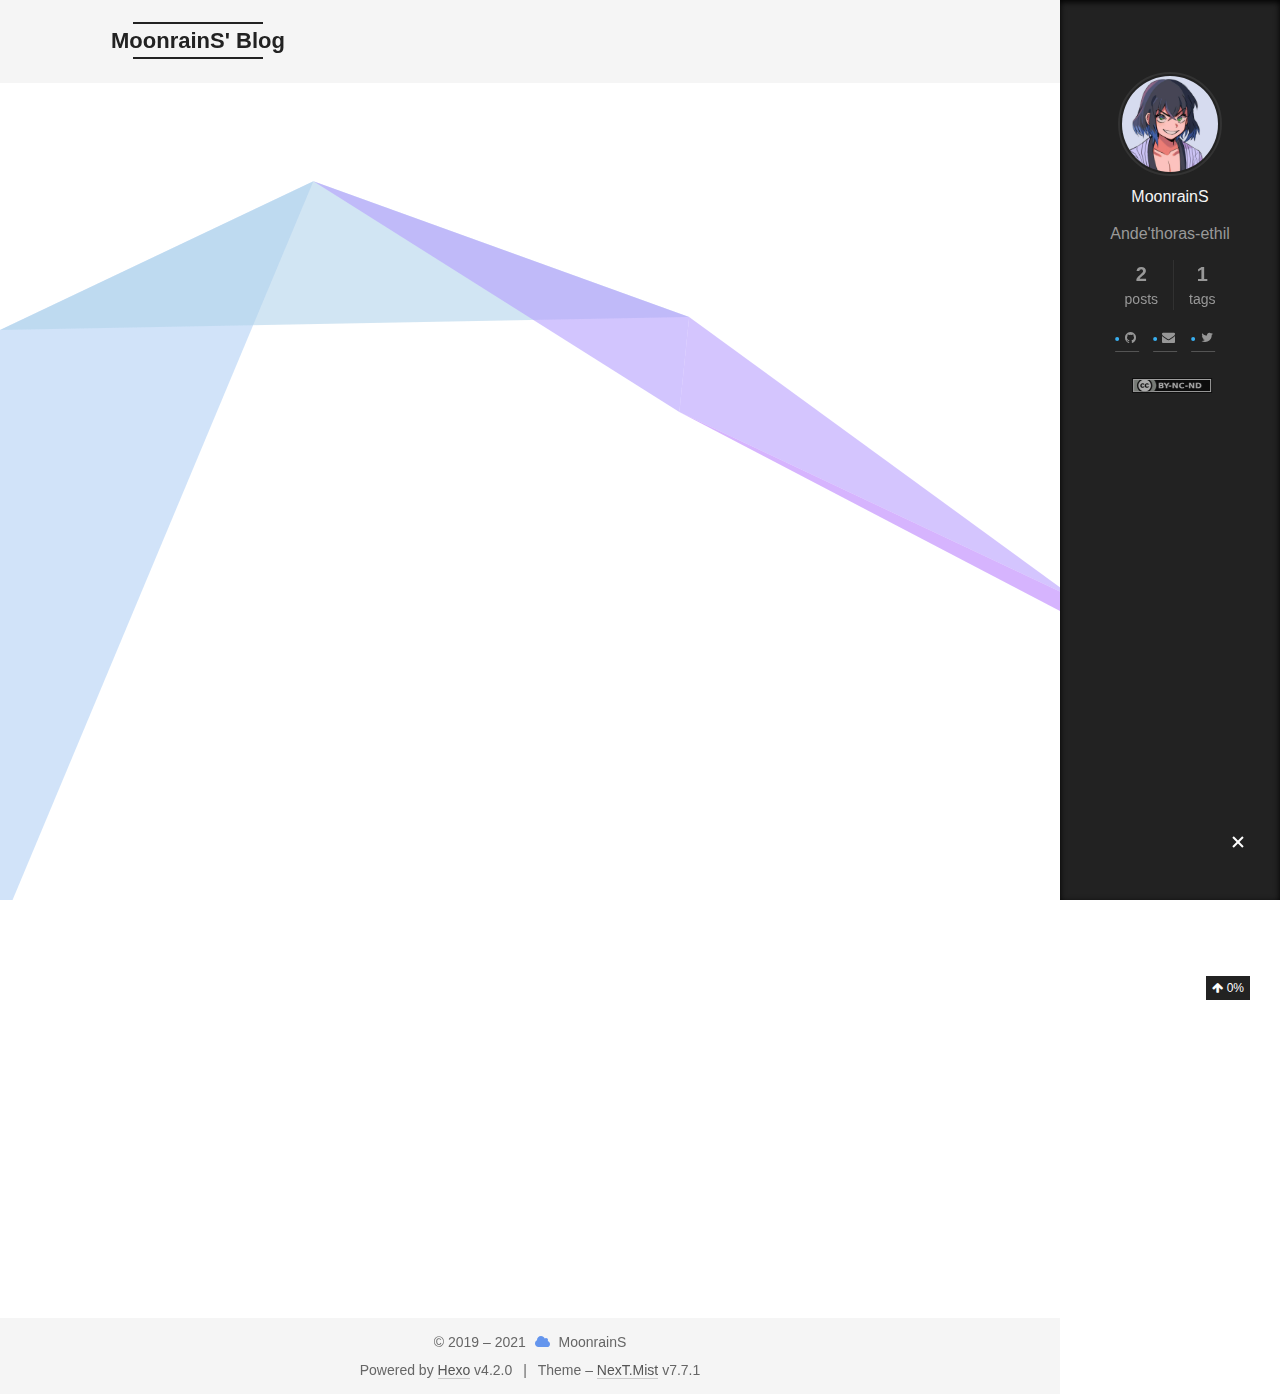
==== commit 4e8eb454: "content update" ====
--- a/index.html
+++ b/index.html
@@ -17,17 +17,17 @@
 
 <script id="hexo-configurations">
     var NexT = window.NexT || {};
-    var CONFIG = {"hostname":"shixiao913.github.io","root":"/","scheme":"Mist","version":"7.7.1","exturl":false,"sidebar":{"position":"right","display":"always","padding":72,"offset":12,"onmobile":false},"copycode":{"enable":false,"show_result":false,"style":null},"back2top":{"enable":true,"sidebar":false,"scrollpercent":true},"bookmark":{"enable":false,"color":"#222","save":"auto"},"fancybox":false,"mediumzoom":false,"lazyload":false,"pangu":false,"comments":{"style":"tabs","active":null,"storage":true,"lazyload":false,"nav":null},"algolia":{"hits":{"per_page":10},"labels":{"input_placeholder":"Search for Posts","hits_empty":"We didn't find any results for the search: ${query}","hits_stats":"${hits} results found in ${time} ms"}},"localsearch":{"enable":false,"trigger":"auto","top_n_per_article":1,"unescape":false,"preload":false},"motion":{"enable":true,"async":false,"transition":{"post_block":"fadeIn","post_header":"slideDownIn","post_body":"slideDownIn","coll_header":"slideLeftIn","sidebar":"slideUpIn"}}};
+    var CONFIG = {"hostname":"shixiao913.github.io","root":"/","scheme":"Mist","version":"7.7.1","exturl":false,"sidebar":{"position":"right","width":220,"display":"always","padding":72,"offset":12,"onmobile":false},"copycode":{"enable":false,"show_result":false,"style":null},"back2top":{"enable":true,"sidebar":false,"scrollpercent":true},"bookmark":{"enable":false,"color":"#222","save":"auto"},"fancybox":false,"mediumzoom":false,"lazyload":false,"pangu":false,"comments":{"style":"tabs","active":null,"storage":true,"lazyload":false,"nav":null},"algolia":{"hits":{"per_page":10},"labels":{"input_placeholder":"Search for Posts","hits_empty":"We didn't find any results for the search: ${query}","hits_stats":"${hits} results found in ${time} ms"}},"localsearch":{"enable":false,"trigger":"auto","top_n_per_article":1,"unescape":false,"preload":false},"motion":{"enable":true,"async":false,"transition":{"post_block":"fadeIn","post_header":"slideDownIn","post_body":"slideDownIn","coll_header":"slideLeftIn","sidebar":"slideUpIn"}}};
   </script>
 
   <meta name="description" content="Ande&#39;thoras-ethil">
 <meta property="og:type" content="website">
-<meta property="og:title" content="Lost &amp; Found">
+<meta property="og:title" content="MoonrainS&#39; Blog">
 <meta property="og:url" content="https://shixiao913.github.io/index.html">
-<meta property="og:site_name" content="Lost &amp; Found">
+<meta property="og:site_name" content="MoonrainS&#39; Blog">
 <meta property="og:description" content="Ande&#39;thoras-ethil">
 <meta property="og:locale" content="en_US">
-<meta property="article:author" content="Moonrain">
+<meta property="article:author" content="MoonrainS">
 <meta name="twitter:card" content="summary">
 
 <link rel="canonical" href="https://shixiao913.github.io/">
@@ -42,7 +42,7 @@
   };
 </script>
 
-  <title>Lost & Found</title>
+  <title>MoonrainS' Blog</title>
   
 
 
@@ -73,7 +73,7 @@
   </style>
 </noscript>
 
-<link rel="alternate" href="/atom.xml" title="Lost & Found" type="application/atom+xml">
+<link rel="alternate" href="/atom.xml" title="MoonrainS' Blog" type="application/atom+xml">
 </head>
 
 <body itemscope itemtype="http://schema.org/WebPage">
@@ -87,11 +87,11 @@
     <div>
       <a href="/" class="brand" rel="start">
         <span class="logo-line-before"><i></i></span>
-        <span class="site-title">Lost & Found</span>
+        <span class="site-title">MoonrainS' Blog</span>
         <span class="logo-line-after"><i></i></span>
       </a>
     </div>
-        <p class="site-subtitle">失物招领</p>
+        <p class="site-subtitle">MoonrainS</p>
   </div>
 
   <div class="site-nav-toggle">
@@ -157,12 +157,12 @@
 
     <span hidden itemprop="author" itemscope itemtype="http://schema.org/Person">
       <meta itemprop="image" content="/images/avatar.jpg">
-      <meta itemprop="name" content="Moonrain">
+      <meta itemprop="name" content="MoonrainS">
       <meta itemprop="description" content="Ande'thoras-ethil">
     </span>
 
     <span hidden itemprop="publisher" itemscope itemtype="http://schema.org/Organization">
-      <meta itemprop="name" content="Lost & Found">
+      <meta itemprop="name" content="MoonrainS' Blog">
     </span>
       <header class="post-header">
         <h1 class="post-title" itemprop="name headline">
@@ -237,12 +237,12 @@
 
     <span hidden itemprop="author" itemscope itemtype="http://schema.org/Person">
       <meta itemprop="image" content="/images/avatar.jpg">
-      <meta itemprop="name" content="Moonrain">
+      <meta itemprop="name" content="MoonrainS">
       <meta itemprop="description" content="Ande'thoras-ethil">
     </span>
 
     <span hidden itemprop="publisher" itemscope itemtype="http://schema.org/Organization">
-      <meta itemprop="name" content="Lost & Found">
+      <meta itemprop="name" content="MoonrainS' Blog">
     </span>
       <header class="post-header">
         <h1 class="post-title" itemprop="name headline">
@@ -363,9 +363,9 @@
 
       <div class="site-overview-wrap sidebar-panel">
         <div class="site-author motion-element" itemprop="author" itemscope itemtype="http://schema.org/Person">
-    <img class="site-author-image" itemprop="image" alt="Moonrain"
+    <img class="site-author-image" itemprop="image" alt="MoonrainS"
       src="/images/avatar.jpg">
-  <p class="site-author-name" itemprop="name">Moonrain</p>
+  <p class="site-author-name" itemprop="name">MoonrainS</p>
   <div class="site-description" itemprop="description">Ande'thoras-ethil</div>
 </div>
 <div class="site-state-wrap motion-element">
@@ -387,13 +387,10 @@
 </div>
   <div class="links-of-author motion-element">
       <span class="links-of-author-item">
-        <a href="/atom.xml" title="RSS → &#x2F;atom.xml"><i class="fa fa-fw fa-rss"></i></a>
-      </span>
-      <span class="links-of-author-item">
         <a href="https://github.com/shixiao913" title="GitHub → https:&#x2F;&#x2F;github.com&#x2F;shixiao913" rel="noopener" target="_blank"><i class="fa fa-fw fa-github"></i></a>
       </span>
       <span class="links-of-author-item">
-        <a href="mailto:shixiao913@qq.com" title="E-Mail → mailto:shixiao913@qq.com" rel="noopener" target="_blank"><i class="fa fa-fw fa-envelope"></i></a>
+        <a href="mailto:moonrain_s@foxmail.com" title="E-Mail → mailto:moonrain_s@foxmail.com" rel="noopener" target="_blank"><i class="fa fa-fw fa-envelope"></i></a>
       </span>
       <span class="links-of-author-item">
         <a href="https://twitter.com/ShiXiao913" title="Twitter → https:&#x2F;&#x2F;twitter.com&#x2F;ShiXiao913" rel="noopener" target="_blank"><i class="fa fa-fw fa-twitter"></i></a>
@@ -422,11 +419,11 @@
 <div class="copyright">
   
   &copy; 2019 – 
-  <span itemprop="copyrightYear">2020</span>
+  <span itemprop="copyrightYear">2021</span>
   <span class="with-love">
     <i class="fa fa-cloud"></i>
   </span>
-  <span class="author" itemprop="copyrightHolder">Moonrain</span>
+  <span class="author" itemprop="copyrightHolder">MoonrainS</span>
 </div>
   <div class="powered-by">Powered by <a href="https://hexo.io/" class="theme-link" rel="noopener" target="_blank">Hexo</a> v4.2.0
   </div>
--- a/css/main.css
+++ b/css/main.css
@@ -1154,10 +1154,13 @@
   margin-bottom: 10px;
   margin-right: 10px;
   vertical-align: middle;
+  transition-delay: 0s;
+  transition-duration: 0.2s;
+  transition-timing-function: ease-in-out;
 }
 .links-of-author a::before,
 .links-of-author span.exturl::before {
-  background: #3201e8;
+  background: #39b1f2;
   border-radius: 50%;
   content: ' ';
   display: inline-block;
@@ -2390,7 +2393,7 @@
   border-bottom-color: #222;
 }
 .sidebar {
-  right: -320px;
+  right: -220px;
 }
 .sidebar.sidebar-active {
   right: 0;
@@ -2410,7 +2413,7 @@
   left: 30px;
 }
 .sidebar {
-  width: 320px;
+  width: 220px;
   z-index: 1200;
   transition-delay: 0s;
   transition-duration: 0.2s;
@@ -2430,8 +2433,19 @@
   background-position: center;
 }
 .content {
-  border-radius: 10px;
+  border-radius: 8px;
   margin-top: 20px;
-  padding: 40px;
+  padding-top: 40px;
+}
+.posts-expand .post-block {
   background: rgba(235,235,240,0.89) none repeat scroll !important;
-}
+  border-radius: initial;
+  padding: 30px;
+  box-shadow: 0 2px 2px 0 rgba(0,0,0,0.12), 0 3px 1px -2px rgba(0,0,0,0.06), 0 1px 5px 0 rgba(0,0,0,0.12), 0 -1px 0.5px 0 rgba(0,0,0,0.09);
+}
+.posts-expand .post-block:not(:first-child) {
+  margin-top: 12px;
+}
+.post-copyright {
+  border-left: 3px solid #6495ed;
+}
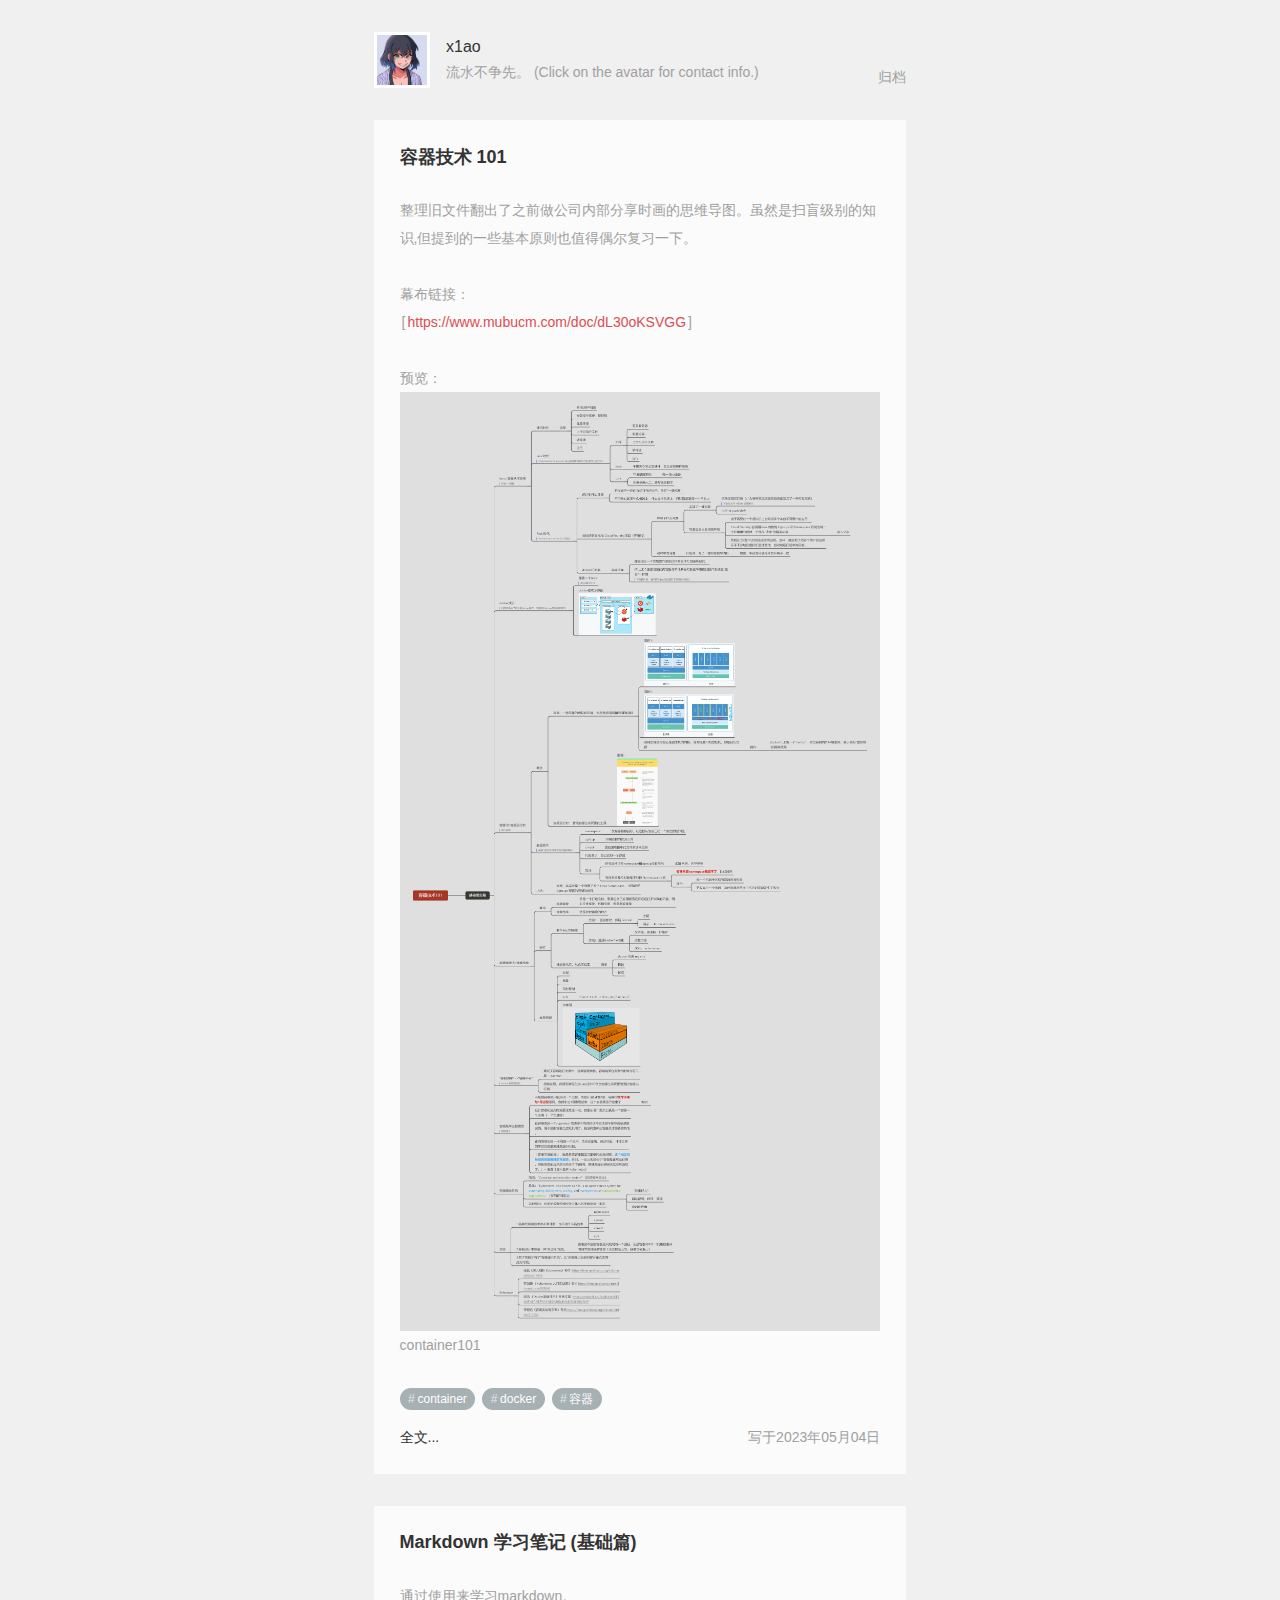
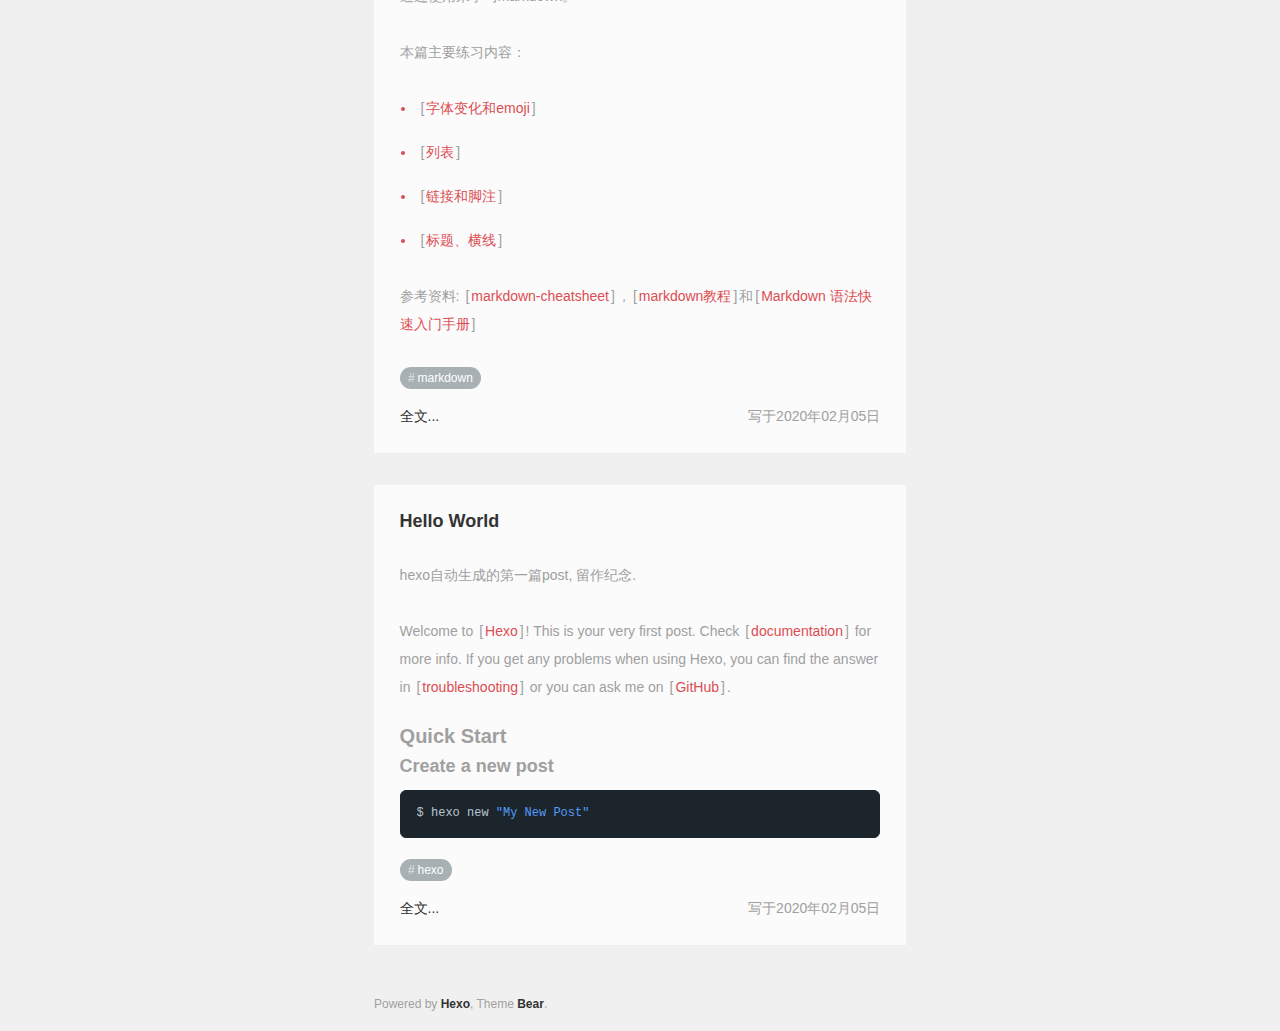
==== commit e939a86a: "content update" ====
--- a/index.html
+++ b/index.html
@@ -1,204 +1,8 @@
-<!DOCTYPE html>
-<html lang="en">
-<head>
-  <meta charset="UTF-8">
-<meta name="viewport" content="width=device-width, initial-scale=1, maximum-scale=2">
-<meta name="theme-color" content="#222">
-<meta name="generator" content="Hexo 4.2.0">
-  <link rel="apple-touch-icon" sizes="180x180" href="/images/128x128.png">
-  <link rel="icon" type="image/png" sizes="32x32" href="/images/32x32.png">
-  <link rel="icon" type="image/png" sizes="16x16" href="/images/16x16.png">
-  <link rel="mask-icon" href="/images/logo.svg" color="#222">
-
-<link rel="stylesheet" href="/css/main.css">
-
-
-<link rel="stylesheet" href="/lib/font-awesome/css/font-awesome.min.css">
-
-<script id="hexo-configurations">
-    var NexT = window.NexT || {};
-    var CONFIG = {"hostname":"shixiao913.github.io","root":"/","scheme":"Mist","version":"7.7.1","exturl":false,"sidebar":{"position":"right","width":220,"display":"always","padding":72,"offset":12,"onmobile":false},"copycode":{"enable":false,"show_result":false,"style":null},"back2top":{"enable":true,"sidebar":false,"scrollpercent":true},"bookmark":{"enable":false,"color":"#222","save":"auto"},"fancybox":false,"mediumzoom":false,"lazyload":false,"pangu":false,"comments":{"style":"tabs","active":null,"storage":true,"lazyload":false,"nav":null},"algolia":{"hits":{"per_page":10},"labels":{"input_placeholder":"Search for Posts","hits_empty":"We didn't find any results for the search: ${query}","hits_stats":"${hits} results found in ${time} ms"}},"localsearch":{"enable":false,"trigger":"auto","top_n_per_article":1,"unescape":false,"preload":false},"motion":{"enable":true,"async":false,"transition":{"post_block":"fadeIn","post_header":"slideDownIn","post_body":"slideDownIn","coll_header":"slideLeftIn","sidebar":"slideUpIn"}}};
-  </script>
-
-  <meta name="description" content="Ande&#39;thoras-ethil">
-<meta property="og:type" content="website">
-<meta property="og:title" content="MoonrainS&#39; Blog">
-<meta property="og:url" content="https://shixiao913.github.io/index.html">
-<meta property="og:site_name" content="MoonrainS&#39; Blog">
-<meta property="og:description" content="Ande&#39;thoras-ethil">
-<meta property="og:locale" content="en_US">
-<meta property="article:author" content="MoonrainS">
-<meta name="twitter:card" content="summary">
-
-<link rel="canonical" href="https://shixiao913.github.io/">
-
-
-<script id="page-configurations">
-  // https://hexo.io/docs/variables.html
-  CONFIG.page = {
-    sidebar: "",
-    isHome: true,
-    isPost: false
-  };
-</script>
-
-  <title>MoonrainS' Blog</title>
-  
-
-
-
-
-
-
-  <noscript>
-  <style>
-  .use-motion .brand,
-  .use-motion .menu-item,
-  .sidebar-inner,
-  .use-motion .post-block,
-  .use-motion .pagination,
-  .use-motion .comments,
-  .use-motion .post-header,
-  .use-motion .post-body,
-  .use-motion .collection-header { opacity: initial; }
-
-  .use-motion .site-title,
-  .use-motion .site-subtitle {
-    opacity: initial;
-    top: initial;
-  }
-
-  .use-motion .logo-line-before i { left: initial; }
-  .use-motion .logo-line-after i { right: initial; }
-  </style>
-</noscript>
-
-<link rel="alternate" href="/atom.xml" title="MoonrainS' Blog" type="application/atom+xml">
-</head>
-
-<body itemscope itemtype="http://schema.org/WebPage">
-  <div class="container use-motion">
-    <div class="headband"></div>
-
-    <header class="header" itemscope itemtype="http://schema.org/WPHeader">
-      <div class="header-inner"><div class="site-brand-container">
-  <div class="site-meta">
-
-    <div>
-      <a href="/" class="brand" rel="start">
-        <span class="logo-line-before"><i></i></span>
-        <span class="site-title">MoonrainS' Blog</span>
-        <span class="logo-line-after"><i></i></span>
-      </a>
-    </div>
-        <p class="site-subtitle">MoonrainS</p>
-  </div>
-
-  <div class="site-nav-toggle">
-    <div class="toggle" aria-label="Toggle navigation bar">
-      <span class="toggle-line toggle-line-first"></span>
-      <span class="toggle-line toggle-line-middle"></span>
-      <span class="toggle-line toggle-line-last"></span>
-    </div>
-  </div>
-</div>
-
-
-<nav class="site-nav">
-  
-  <ul id="menu" class="menu">
-        <li class="menu-item menu-item-home">
-
-    <a href="/" rel="section"><i class="fa fa-fw fa-home"></i>Home</a>
-
-  </li>
-        <li class="menu-item menu-item-tags">
-
-    <a href="/tags/" rel="section"><i class="fa fa-fw fa-tags"></i>Tags</a>
-
-  </li>
-        <li class="menu-item menu-item-categories">
-
-    <a href="/categories/" rel="section"><i class="fa fa-fw fa-th"></i>Categories</a>
-
-  </li>
-        <li class="menu-item menu-item-archives">
-
-    <a href="/archives/" rel="section"><i class="fa fa-fw fa-archive"></i>Archives</a>
-
-  </li>
-  </ul>
-
-</nav>
-</div>
-    </header>
-
-    
-  <div class="back-to-top">
-    <i class="fa fa-arrow-up"></i>
-    <span>0%</span>
-  </div>
-
-
-    <main class="main">
-      <div class="main-inner">
-        <div class="content-wrap">
-          
-
-          <div class="content">
-            
-
-  <div class="posts-expand">
-        
-  
-  
-  <article itemscope itemtype="http://schema.org/Article" class="post-block home" lang="en">
-    <link itemprop="mainEntityOfPage" href="https://shixiao913.github.io/2020/02/05/Markdown-Basics/">
-
-    <span hidden itemprop="author" itemscope itemtype="http://schema.org/Person">
-      <meta itemprop="image" content="/images/avatar.jpg">
-      <meta itemprop="name" content="MoonrainS">
-      <meta itemprop="description" content="Ande'thoras-ethil">
-    </span>
-
-    <span hidden itemprop="publisher" itemscope itemtype="http://schema.org/Organization">
-      <meta itemprop="name" content="MoonrainS' Blog">
-    </span>
-      <header class="post-header">
-        <h1 class="post-title" itemprop="name headline">
-          
-            <a href="/2020/02/05/Markdown-Basics/" class="post-title-link" itemprop="url">Markdown 学习笔记 (基础篇)</a>
-        </h1>
-
-        <div class="post-meta">
-            <span class="post-meta-item">
-              <span class="post-meta-item-icon">
-                <i class="fa fa-calendar-o"></i>
-              </span>
-              <span class="post-meta-item-text">Posted on</span>
-
-              <time title="Created: 2020-02-05 17:27:26" itemprop="dateCreated datePublished" datetime="2020-02-05T17:27:26+08:00">2020-02-05</time>
-            </span>
-              <span class="post-meta-item">
-                <span class="post-meta-item-icon">
-                  <i class="fa fa-calendar-check-o"></i>
-                </span>
-                <span class="post-meta-item-text">Edited on</span>
-                <time title="Modified: 2020-02-12 15:00:57" itemprop="dateModified" datetime="2020-02-12T15:00:57+08:00">2020-02-12</time>
-              </span>
-
-          
-
-        </div>
-      </header>
-
-    
-    
-    
-    <div class="post-body" itemprop="articleBody">
-
-      
-          <p>通过使用来学习markdown。</p>
+<!DOCTYPE html><html><head><meta charset="utf-8"><meta name="description" content="Ande'thoras-ethil"><meta name="keyword"><meta name="viewport" content="width=device-width, initial-scale=1.0"><meta http-equiv="X-UA-Compatible" content="IE=edge"><title>x1ao's Tech-Notes</title><link rel="shortcut icon" href="/images/avatar.jpg" type="image/x-icon"><link href="/styles/site.css" rel="stylesheet"><meta name="generator" content="Hexo 6.3.0"><link rel="alternate" href="/atom.xml" title="X1ao's Tech Note" type="application/atom+xml">
+</head><body><header class="container" id="header"><div class="header"><div class="header-left"><div class="avatar"><img src="/images/avatar.jpg"></div><div class="author"><div class="author-name"><a href="/">x1ao</a></div><div class="about-me">流水不争先。  (Click on the avatar for contact info.)</div></div></div><div class="header-right"><ul class="navigation"><li><a href="/archives">归档</a></li></ul></div><div class="about-me-mask"><div class="about-me-wrap"><div class="about-me__header"><div class="avatar"><img src="/images/avatar.jpg"></div></div><ul class="socials"><li class="social-item"><span class="label"><img src="/images/socials/github.svg" alt="https://github.com/shixiao913"></span><a href="https://github.com/shixiao913" target="_blank" title="https://github.com/shixiao913">https://github.com/shixiao913</a></li><li class="social-item"><span class="label"><img src="/images/socials/email.svg" alt="shixiao913@hotmail.com"></span><span>shixiao913@hotmail.com</span></li></ul></div></div></div></header><div class="container home"><section class="article"><a class="title" href="/2023/05/04/container101/">容器技术 101</a><div class="content excerpt"><p>整理旧文件翻出了之前做公司内部分享时画的思维导图。虽然是扫盲级别的知识,但提到的一些基本原则也值得偶尔复习一下。</p>
+<p>幕布链接：<br><a target="_blank" rel="noopener" href="https://www.mubucm.com/doc/dL30oKSVGG">https://www.mubucm.com/doc/dL30oKSVGG</a></p>
+<p>预览：<br><img src="/images/container101.png" alt="container101"></p>
+</div><div class="tags"><a class="tag-link" href="/tags/container/" rel="tag">container</a><a class="tag-link" href="/tags/docker/" rel="tag">docker</a><a class="tag-link" href="/tags/%E5%AE%B9%E5%99%A8/" rel="tag">容器</a></div><div class="article-footer"><a class="excerpt-link" href="/2023/05/04/container101/">全文...</a><div class="article-footer__right"><span class="date">写于2023年05月04日</span></div></div></section><section class="article"><a class="title" href="/2020/02/05/markdown-tutorial/">Markdown 学习笔记 (基础篇)</a><div class="content excerpt"><p>通过使用来学习markdown。</p>
 <p>本篇主要练习内容：</p>
 <ul>
 <li><a href="#anchor1">字体变化和emoji</a></li>
@@ -206,282 +10,16 @@
 <li><a href="#anchor3">链接和脚注</a></li>
 <li><a href="#anchor4">标题、横线</a></li>
 </ul>
-<p>参考资料:    <a href="https://github.com/tchapi/markdown-cheatsheet" target="_blank" rel="noopener">markdown-cheatsheet</a>，<a href="https://www.runoob.com/markdown/md-tutorial.html" target="_blank" rel="noopener">markdown教程</a>和<a href="https://www.w3cschool.cn/markdownyfsm/markdownyfsm-odm6256r.html" target="_blank" rel="noopener">Markdown 语法快速入门手册</a></p>
-          <!--noindex-->
-            <div class="post-button">
-              <a class="btn" href="/2020/02/05/Markdown-Basics/#more" rel="contents">
-                Read more &raquo;
-              </a>
-            </div>
-          <!--/noindex-->
-        
-      
-    </div>
+<p>参考资料: <a target="_blank" rel="noopener" href="https://github.com/tchapi/markdown-cheatsheet">markdown-cheatsheet</a>，<a target="_blank" rel="noopener" href="https://www.runoob.com/markdown/md-tutorial.html">markdown教程</a>和<a target="_blank" rel="noopener" href="https://www.w3cschool.cn/markdownyfsm/markdownyfsm-odm6256r.html">Markdown 语法快速入门手册</a></p></div><div class="tags"><a class="tag-link" href="/tags/markdown/" rel="tag">markdown</a></div><div class="article-footer"><a class="excerpt-link" href="/2020/02/05/markdown-tutorial/">全文...</a><div class="article-footer__right"><span class="date">写于2020年02月05日</span></div></div></section><section class="article"><a class="title" href="/2020/02/05/hello-world/">Hello World</a><div class="content excerpt"><p>hexo自动生成的第一篇post, 留作纪念.</p>
+<p>Welcome to <a target="_blank" rel="noopener" href="https://hexo.io/">Hexo</a>! This is your very first post. Check <a target="_blank" rel="noopener" href="https://hexo.io/docs/">documentation</a> for more info. If you get any problems when using Hexo, you can find the answer in <a target="_blank" rel="noopener" href="https://hexo.io/docs/troubleshooting.html">troubleshooting</a> or you can ask me on <a target="_blank" rel="noopener" href="https://github.com/hexojs/hexo/issues">GitHub</a>.</p>
+<h2 id="Quick-Start"><a href="#Quick-Start" class="headerlink" title="Quick Start"></a>Quick Start</h2><h3 id="Create-a-new-post"><a href="#Create-a-new-post" class="headerlink" title="Create a new post"></a>Create a new post</h3><figure class="highlight bash"><table><tr><td class="gutter"><pre><span class="line">1</span><br></pre></td><td class="code"><pre><span class="line">$ hexo new <span class="string">&quot;My New Post&quot;</span></span><br></pre></td></tr></table></figure></div><div class="tags"><a class="tag-link" href="/tags/hexo/" rel="tag">hexo</a></div><div class="article-footer"><a class="excerpt-link" href="/2020/02/05/hello-world/">全文...</a><div class="article-footer__right"><span class="date">写于2020年02月05日</span></div></div></section></div><div id="backToTop"><div class="back-arrow back-arrow-left"></div><div class="back-arrow back-arrow-right"></div></div><footer class="container"><div class="rights"><span>Powered by </span><a href="http://hexo.io" target="_blank">Hexo</a><span>, Theme </span><a href="https://github.com/gary-Shen/hexo-theme-bear" target="_blank">Bear</a><span>.</span></div></footer>
+<script src="/script/jquery.min.js"></script>
 
-    
-    
-    
-      <footer class="post-footer">
-        <div class="post-eof"></div>
-      </footer>
-  </article>
-  
-  
-  
+<link rel="stylesheet" href="/fancybox/jquery.fancybox.css">
 
-        
-  
-  
-  <article itemscope itemtype="http://schema.org/Article" class="post-block home" lang="en">
-    <link itemprop="mainEntityOfPage" href="https://shixiao913.github.io/2020/02/05/hello-world/">
+<script src="/fancybox/jquery.fancybox.pack.js"></script>
 
-    <span hidden itemprop="author" itemscope itemtype="http://schema.org/Person">
-      <meta itemprop="image" content="/images/avatar.jpg">
-      <meta itemprop="name" content="MoonrainS">
-      <meta itemprop="description" content="Ande'thoras-ethil">
-    </span>
-
-    <span hidden itemprop="publisher" itemscope itemtype="http://schema.org/Organization">
-      <meta itemprop="name" content="MoonrainS' Blog">
-    </span>
-      <header class="post-header">
-        <h1 class="post-title" itemprop="name headline">
-          
-            <a href="/2020/02/05/hello-world/" class="post-title-link" itemprop="url">Hello World</a>
-        </h1>
-
-        <div class="post-meta">
-            <span class="post-meta-item">
-              <span class="post-meta-item-icon">
-                <i class="fa fa-calendar-o"></i>
-              </span>
-              <span class="post-meta-item-text">Posted on</span>
-
-              <time title="Created: 2020-02-05 17:22:40" itemprop="dateCreated datePublished" datetime="2020-02-05T17:22:40+08:00">2020-02-05</time>
-            </span>
-              <span class="post-meta-item">
-                <span class="post-meta-item-icon">
-                  <i class="fa fa-calendar-check-o"></i>
-                </span>
-                <span class="post-meta-item-text">Edited on</span>
-                <time title="Modified: 2020-02-12 00:40:55" itemprop="dateModified" datetime="2020-02-12T00:40:55+08:00">2020-02-12</time>
-              </span>
-
-          
-
-        </div>
-      </header>
-
-    
-    
-    
-    <div class="post-body" itemprop="articleBody">
-
-      
-          <p>Welcome to <a href="https://hexo.io/" target="_blank" rel="noopener">Hexo</a>! This is your very first post. Check <a href="https://hexo.io/docs/" target="_blank" rel="noopener">documentation</a> for more info. If you get any problems when using Hexo, you can find the answer in <a href="https://hexo.io/docs/troubleshooting.html" target="_blank" rel="noopener">troubleshooting</a> or you can ask me on <a href="https://github.com/hexojs/hexo/issues" target="_blank" rel="noopener">GitHub</a>.</p>
-<h2 id="Quick-Start"><a href="#Quick-Start" class="headerlink" title="Quick Start"></a>Quick Start</h2><h3 id="Create-a-new-post"><a href="#Create-a-new-post" class="headerlink" title="Create a new post"></a>Create a new post</h3><figure class="highlight bash"><table><tr><td class="gutter"><pre><span class="line">1</span><br></pre></td><td class="code"><pre><span class="line">$ hexo new <span class="string">"My New Post"</span></span><br></pre></td></tr></table></figure>
-
-<p>More info: <a href="https://hexo.io/docs/writing.html" target="_blank" rel="noopener">Writing</a></p>
-          <!--noindex-->
-            <div class="post-button">
-              <a class="btn" href="/2020/02/05/hello-world/#more" rel="contents">
-                Read more &raquo;
-              </a>
-            </div>
-          <!--/noindex-->
-        
-      
-    </div>
-
-    
-    
-    
-      <footer class="post-footer">
-        <div class="post-eof"></div>
-      </footer>
-  </article>
-  
-  
-  
-
-  </div>
-
-  
-
-
-
-          </div>
-          
-
-<script>
-  window.addEventListener('tabs:register', () => {
-    let activeClass = CONFIG.comments.activeClass;
-    if (CONFIG.comments.storage) {
-      activeClass = localStorage.getItem('comments_active') || activeClass;
-    }
-    if (activeClass) {
-      let activeTab = document.querySelector(`a[href="#comment-${activeClass}"]`);
-      if (activeTab) {
-        activeTab.click();
-      }
-    }
-  });
-  if (CONFIG.comments.storage) {
-    window.addEventListener('tabs:click', event => {
-      if (!event.target.matches('.tabs-comment .tab-content .tab-pane')) return;
-      let commentClass = event.target.classList[1];
-      localStorage.setItem('comments_active', commentClass);
-    });
-  }
-</script>
-
-        </div>
-          
-  
-  <div class="toggle sidebar-toggle">
-    <span class="toggle-line toggle-line-first"></span>
-    <span class="toggle-line toggle-line-middle"></span>
-    <span class="toggle-line toggle-line-last"></span>
-  </div>
-
-  <aside class="sidebar">
-    <div class="sidebar-inner">
-
-      <ul class="sidebar-nav motion-element">
-        <li class="sidebar-nav-toc">
-          Table of Contents
-        </li>
-        <li class="sidebar-nav-overview">
-          Overview
-        </li>
-      </ul>
-
-      <!--noindex-->
-      <div class="post-toc-wrap sidebar-panel">
-      </div>
-      <!--/noindex-->
-
-      <div class="site-overview-wrap sidebar-panel">
-        <div class="site-author motion-element" itemprop="author" itemscope itemtype="http://schema.org/Person">
-    <img class="site-author-image" itemprop="image" alt="MoonrainS"
-      src="/images/avatar.jpg">
-  <p class="site-author-name" itemprop="name">MoonrainS</p>
-  <div class="site-description" itemprop="description">Ande'thoras-ethil</div>
-</div>
-<div class="site-state-wrap motion-element">
-  <nav class="site-state">
-      <div class="site-state-item site-state-posts">
-          <a href="/archives/">
-        
-          <span class="site-state-item-count">2</span>
-          <span class="site-state-item-name">posts</span>
-        </a>
-      </div>
-      <div class="site-state-item site-state-tags">
-            <a href="/tags/">
-          
-        <span class="site-state-item-count">1</span>
-        <span class="site-state-item-name">tags</span></a>
-      </div>
-  </nav>
-</div>
-  <div class="links-of-author motion-element">
-      <span class="links-of-author-item">
-        <a href="https://github.com/shixiao913" title="GitHub → https:&#x2F;&#x2F;github.com&#x2F;shixiao913" rel="noopener" target="_blank"><i class="fa fa-fw fa-github"></i></a>
-      </span>
-      <span class="links-of-author-item">
-        <a href="mailto:moonrain_s@foxmail.com" title="E-Mail → mailto:moonrain_s@foxmail.com" rel="noopener" target="_blank"><i class="fa fa-fw fa-envelope"></i></a>
-      </span>
-      <span class="links-of-author-item">
-        <a href="https://twitter.com/ShiXiao913" title="Twitter → https:&#x2F;&#x2F;twitter.com&#x2F;ShiXiao913" rel="noopener" target="_blank"><i class="fa fa-fw fa-twitter"></i></a>
-      </span>
-  </div>
-  <div class="cc-license motion-element" itemprop="license">
-    <a href="https://creativecommons.org/licenses/by-nc-nd/4.0/deed.zh" class="cc-opacity" rel="noopener" target="_blank"><img src="/images/cc-by-nc-nd.svg" alt="Creative Commons"></a>
-  </div>
-
-
-
-      </div>
-
-    </div>
-  </aside>
-  <div id="sidebar-dimmer"></div>
-
-
-      </div>
-    </main>
-
-    <footer class="footer">
-      <div class="footer-inner">
-        
-
-<div class="copyright">
-  
-  &copy; 2019 – 
-  <span itemprop="copyrightYear">2021</span>
-  <span class="with-love">
-    <i class="fa fa-cloud"></i>
-  </span>
-  <span class="author" itemprop="copyrightHolder">MoonrainS</span>
-</div>
-  <div class="powered-by">Powered by <a href="https://hexo.io/" class="theme-link" rel="noopener" target="_blank">Hexo</a> v4.2.0
-  </div>
-  <span class="post-meta-divider">|</span>
-  <div class="theme-info">Theme – <a href="https://mist.theme-next.org/" class="theme-link" rel="noopener" target="_blank">NexT.Mist</a> v7.7.1
-  </div>
-
-        
-
-
-
-
-
-
-
-
-      </div>
-    </footer>
-  </div>
-
-  
-  <script size="300" alpha="0.6" zIndex="-1" src="/lib/canvas-ribbon/canvas-ribbon.js"></script>
-  <script src="/lib/anime.min.js"></script>
-  <script src="/lib/velocity/velocity.min.js"></script>
-  <script src="/lib/velocity/velocity.ui.min.js"></script>
-
-<script src="/js/utils.js"></script>
-
-<script src="/js/motion.js"></script>
-
-
-<script src="/js/schemes/muse.js"></script>
-
-
-<script src="/js/next-boot.js"></script>
-
-
-
-
-  
-
-
-
-
-
-
-
-
-
-
-
-
-
-
-
-  
-
-  
-
-</body>
-</html>
+<script src="/script/index.js"></script>
+<script>(function(i,s,o,g,r,a,m){i['GoogleAnalyticsObject']=r;i[r]=i[r]||function(){(i[r].q=i[r].q||[]).push(arguments)},i[r].l=1*new Date();a=s.createElement(o),m=s.getElementsByTagName(o)[0];a.async=1;a.src=g;m.parentNode.insertBefore(a,m)})(window,document,'script','//www.google-analytics.com/analytics.js','ga');
+ga('create', 'UA-61220413-1', 'auto');
+ga('send', 'pageview');</script></body></html>--- a/styles/site.css
+++ b/styles/site.css
@@ -0,0 +1,1028 @@
+hr {
+  border: 1px dashed #ddd;
+}
+strong {
+  font-weight: bold;
+}
+sup,
+sub {
+  font-size: 0.75em;
+  line-height: 0;
+  position: relative;
+  vertical-align: baseline;
+}
+sup {
+  top: -0.5em;
+}
+sub {
+  bottom: -0.2em;
+}
+small {
+  font-size: 0.85em;
+}
+acronym,
+abbr {
+  border-bottom: 1px dotted;
+}
+ul,
+ol,
+dl {
+  margin: 0 20px;
+}
+ul ul,
+ol ul,
+ul ol,
+ol ol {
+  margin-top: 0;
+  margin-bottom: 0;
+}
+ul {
+  list-style: disc;
+}
+ol {
+  list-style: decimal;
+}
+dt {
+  font-weight: bold;
+}
+html,
+body,
+div,
+span,
+applet,
+object,
+iframe,
+h1,
+h2,
+h3,
+h4,
+h5,
+h6,
+p,
+blockquote,
+pre,
+a,
+abbr,
+acronym,
+address,
+big,
+cite,
+code,
+del,
+dfn,
+em,
+img,
+ins,
+kbd,
+q,
+s,
+samp,
+small,
+strike,
+strong,
+sub,
+sup,
+tt,
+var,
+dl,
+dt,
+dd,
+ol,
+ul,
+li,
+fieldset,
+form,
+label,
+legend,
+table,
+caption,
+tbody,
+tfoot,
+thead,
+tr,
+th,
+td {
+  margin: 0;
+  padding: 0;
+  border: 0;
+  outline: 0;
+  font-weight: inherit;
+  font-style: inherit;
+  font-family: inherit;
+  font-size: 100%;
+  vertical-align: baseline;
+}
+body {
+  line-height: 1;
+  color: #000;
+  background: #fff;
+}
+ol,
+ul {
+  list-style: none;
+}
+table {
+  border-collapse: separate;
+  border-spacing: 0;
+  vertical-align: middle;
+}
+caption,
+th,
+td {
+  text-align: left;
+  font-weight: normal;
+  vertical-align: middle;
+}
+a img {
+  border: none;
+}
+html {
+  font-size: 14px;
+}
+body {
+  background-color: #f0f0f0;
+  color: #333;
+  font-family: -apple-system, "Avenir-light", "AvenirLTStd-Light", "Segoe UI", "Roboto", "Oxygen", "Ubuntu", "Cantarell", "Fira Sans", "Droid Sans", "Helvetica Neue", sans-serif;
+  -webkit-font-smoothing: antialiased;
+  line-height: 1.6rem;
+}
+a {
+  position: relative;
+  color: #333;
+  text-decoration: none;
+  -webkit-transition: color 0.2s ease;
+  -moz-transition: color 0.2s ease;
+  -ms-transition: color 0.2s ease;
+  transition: color 0.2s ease;
+}
+a:hover {
+  color: #db4d52;
+}
+#backToTop {
+  position: fixed;
+  z-index: 999;
+  bottom: 2.285714285714286rem;
+  left: 50%;
+  margin-left: 21.285714285714285rem;
+  background-color: #fbfbfb;
+  width: 2.285714285714286rem;
+  height: 2.285714285714286rem;
+  -webkit-transition: all 0.2s ease-in-out;
+  -moz-transition: all 0.2s ease-in-out;
+  -ms-transition: all 0.2s ease-in-out;
+  transition: all 0.2s ease-in-out;
+  display: -webkit-box;
+  display: -moz-box;
+  display: -webkit-flex;
+  display: -ms-flexbox;
+  display: box;
+  display: flex;
+  -webkit-box-align: center;
+  -moz-box-align: center;
+  -ms-flex-align: center;
+  -webkit-align-items: center;
+  align-items: center;
+  -webkit-box-pack: center;
+  -moz-box-pack: center;
+  -ms-flex-pack: center;
+  -webkit-justify-content: center;
+  justify-content: center;
+  opacity: 0;
+  cursor: pointer;
+}
+#backToTop.show {
+  opacity: 1;
+}
+#backToTop:hover {
+  -webkit-box-shadow: 0px 10px 20px rgba(0,0,0,0.07);
+  box-shadow: 0px 10px 20px rgba(0,0,0,0.07);
+}
+#backToTop:hover .back-arrow-right {
+  -webkit-transform: rotate(45deg) translate(-3px, 0px);
+  -moz-transform: rotate(45deg) translate(-3px, 0px);
+  -ms-transform: rotate(45deg) translate(-3px, 0px);
+  transform: rotate(45deg) translate(-3px, 0px);
+}
+#backToTop:hover .back-arrow-left {
+  -webkit-transform: rotate(-45deg) translate(3px, 0px);
+  -moz-transform: rotate(-45deg) translate(3px, 0px);
+  -ms-transform: rotate(-45deg) translate(3px, 0px);
+  transform: rotate(-45deg) translate(3px, 0px);
+}
+#backToTop .back-arrow {
+  background-color: #db4d52;
+  width: 0.8rem;
+  height: 2px;
+  -webkit-transition: all 0.2s ease-in-out;
+  -moz-transition: all 0.2s ease-in-out;
+  -ms-transition: all 0.2s ease-in-out;
+  transition: all 0.2s ease-in-out;
+}
+#backToTop .back-arrow-right {
+  -webkit-transform: rotate(30deg) translate(-2px, 0px);
+  -moz-transform: rotate(30deg) translate(-2px, 0px);
+  -ms-transform: rotate(30deg) translate(-2px, 0px);
+  transform: rotate(30deg) translate(-2px, 0px);
+}
+#backToTop .back-arrow-left {
+  -webkit-transform: rotate(-30deg) translate(2px, 0px);
+  -moz-transform: rotate(-30deg) translate(2px, 0px);
+  -ms-transform: rotate(-30deg) translate(2px, 0px);
+  transform: rotate(-30deg) translate(2px, 0px);
+}
+.container {
+  width: 38rem;
+  margin: 0 auto;
+  -webkit-box-sizing: border-box;
+  -moz-box-sizing: border-box;
+  box-sizing: border-box;
+}
+@media screen and (max-width: 479px) {
+  .container {
+    width: 100%;
+    padding: 0 1rem;
+  }
+}
+.header {
+  padding: 2.285714285714286rem 0;
+  display: -webkit-box;
+  display: -moz-box;
+  display: -webkit-flex;
+  display: -ms-flexbox;
+  display: box;
+  display: flex;
+  -webkit-box-pack: justify;
+  -moz-box-pack: justify;
+  -ms-flex-pack: justify;
+  -webkit-justify-content: space-between;
+  justify-content: space-between;
+  -webkit-box-align: end;
+  -moz-box-align: end;
+  -ms-flex-align: end;
+  -webkit-align-items: flex-end;
+  align-items: flex-end;
+}
+.header-left {
+  display: -webkit-box;
+  display: -moz-box;
+  display: -webkit-flex;
+  display: -ms-flexbox;
+  display: box;
+  display: flex;
+}
+.avatar {
+  width: 4rem;
+  height: 4rem;
+  background-color: #fff;
+  display: -webkit-box;
+  display: -moz-box;
+  display: -webkit-flex;
+  display: -ms-flexbox;
+  display: box;
+  display: flex;
+  -webkit-box-align: center;
+  -moz-box-align: center;
+  -ms-flex-align: center;
+  -webkit-align-items: center;
+  align-items: center;
+  -webkit-box-pack: center;
+  -moz-box-pack: center;
+  -ms-flex-pack: center;
+  -webkit-justify-content: center;
+  justify-content: center;
+  outline: 3px solid #fff;
+  outline-offset: -3px;
+}
+.avatar img {
+  width: 100%;
+  height: 100%;
+}
+.author {
+  margin-left: 1.142857142857143rem;
+  display: -webkit-box;
+  display: -moz-box;
+  display: -webkit-flex;
+  display: -ms-flexbox;
+  display: box;
+  display: flex;
+  -webkit-box-orient: vertical;
+  -moz-box-orient: vertical;
+  -webkit-flex-direction: column;
+  -ms-flex-direction: column;
+  flex-direction: column;
+  -webkit-box-pack: justify;
+  -moz-box-pack: justify;
+  -ms-flex-pack: justify;
+  -webkit-justify-content: space-between;
+  justify-content: space-between;
+  padding: 0.3rem 0;
+}
+.author-name {
+  font-size: 1.142857142857143rem;
+}
+.about-me {
+  color: #a0a0a0;
+}
+.navigation:before,
+.navigation:after {
+  content: "";
+  display: table;
+}
+.navigation:after {
+  clear: both;
+}
+.navigation li {
+  float: left;
+  margin-left: 2rem;
+}
+.navigation li a {
+  color: #a0a0a0;
+}
+.navigation li a:after {
+  display: none;
+}
+.navigation li a:hover {
+  color: #db4d52;
+}
+footer {
+  color: #a0a0a0;
+  font-size: 12px;
+}
+footer a {
+  color: #333;
+  font-weight: bold;
+}
+.rights {
+  padding: 1.142857142857143rem 0;
+}
+.about-me-mask {
+  position: fixed;
+  background-color: rgba(255,255,255,0.48);
+  top: 0;
+  right: 0;
+  bottom: 0;
+  left: 0;
+  height: 100%;
+  z-index: 1000;
+  display: none;
+}
+.about-me-mask.open {
+  display: block;
+}
+.about-me-wrap {
+  display: -webkit-box;
+  display: -moz-box;
+  display: -webkit-flex;
+  display: -ms-flexbox;
+  display: box;
+  display: flex;
+  -webkit-box-orient: vertical;
+  -moz-box-orient: vertical;
+  -webkit-flex-direction: column;
+  -ms-flex-direction: column;
+  flex-direction: column;
+  -webkit-box-pack: center;
+  -moz-box-pack: center;
+  -ms-flex-pack: center;
+  -webkit-justify-content: center;
+  justify-content: center;
+  -webkit-box-align: center;
+  -moz-box-align: center;
+  -ms-flex-align: center;
+  -webkit-align-items: center;
+  align-items: center;
+  width: 30rem;
+  margin: 10rem auto;
+  padding: 2.285714285714286rem 0;
+  -webkit-box-sizing: border-box;
+  -moz-box-sizing: border-box;
+  box-sizing: border-box;
+  background-color: #fbfbfb;
+  border: 1px solid #d0d0d0;
+  border-radius: 6px;
+  -webkit-box-shadow: 0px 10px 20px rgba(0,0,0,0.07);
+  box-shadow: 0px 10px 20px rgba(0,0,0,0.07);
+}
+@media screen and (max-width: 479px) {
+  .about-me-wrap {
+    width: auto;
+    margin: 10rem 1rem;
+  }
+}
+.about-me__header .avatar {
+  border-radius: 50%;
+  outline: 0;
+  overflow: hidden;
+  -webkit-box-shadow: 0 6px 10px rgba(0,0,0,0.07);
+  box-shadow: 0 6px 10px rgba(0,0,0,0.07);
+}
+.socials {
+  margin-top: 2rem;
+}
+.social-item {
+  margin-bottom: 1rem;
+}
+@media screen and (max-width: 479px) {
+  .social-item {
+    white-space: nowrap;
+    overflow: hidden;
+    text-overflow: ellipsis;
+    width: 18rem;
+  }
+}
+.social-item .label {
+  width: 2rem;
+  height: 2rem;
+  display: inline-block;
+  margin: 0 0.5rem;
+  vertical-align: middle;
+}
+.social-item .label img {
+  width: 100%;
+  height: 100%;
+}
+.post {
+  padding: 0;
+}
+.slide-hide {
+  height: 0;
+  -webkit-transition: all 1s ease-in-out;
+  -moz-transition: all 1s ease-in-out;
+  -ms-transition: all 1s ease-in-out;
+  transition: all 1s ease-in-out;
+}
+.article {
+  background-color: #fbfbfb;
+  padding: 1.828571428571429rem;
+  position: relative;
+  margin-bottom: 4.571428571428571rem;
+}
+@media screen and (max-width: 479px) {
+  .article {
+    padding: 2.285714285714286rem;
+    line-height: 2rem;
+  }
+}
+.home .article {
+  -webkit-transition: all 0.6s ease;
+  -moz-transition: all 0.6s ease;
+  -ms-transition: all 0.6s ease;
+  transition: all 0.6s ease;
+  margin-bottom: 2.285714285714286rem;
+}
+.home .article:hover {
+  -webkit-box-shadow: 0px 10px 20px rgba(0,0,0,0.07);
+  box-shadow: 0px 10px 20px rgba(0,0,0,0.07);
+}
+.article img {
+  max-width: 100%;
+  display: block;
+}
+.article s,
+.article strike,
+.article del {
+  color: #a0a0a0;
+}
+.article u {
+  text-decoration: none;
+  position: relative;
+}
+.article u:after {
+  position: absolute;
+  content: ' ';
+  bottom: 0;
+  left: 0;
+  width: 100%;
+  height: 1px;
+  background-color: #db4d52;
+}
+.article strong {
+  font-weight: bold;
+}
+.article em,
+.article cite {
+  font-style: italic;
+}
+.article .checkbox-wrap {
+  background-size: 80%;
+  background-position: center;
+  background-color: #fff;
+  width: 1rem;
+  height: 1rem;
+  display: inline-block;
+  padding: 1px;
+  margin-right: 0.3rem;
+  vertical-align: text-top;
+  border-radius: 3px;
+  border: 1px #a7b0b3 solid;
+}
+.article .checkbox-wrap.checked {
+  background-image: url("/images/check.svg");
+  background-repeat: no-repeat;
+}
+.article .checkbox-wrap input {
+  display: none;
+}
+.article .check-content.checked {
+  text-decoration: line-through;
+  color: #a0a0a0;
+}
+.article #more {
+  display: none;
+}
+.article dt {
+  font-weight: bold;
+}
+.article ul {
+  list-style: disc;
+}
+.article ol {
+  list-style: decimal;
+}
+.article li {
+  line-height: 2rem;
+  margin-bottom: 1.142857142857143rem;
+  margin-left: 1.142857142857143rem;
+  padding-left: 0.2rem;
+  color: #db4d52;
+}
+@media screen and (max-width: 479px) {
+  .article li {
+    font-size: 1.142857142857143rem;
+  }
+}
+.article li .li-inner {
+  color: #333;
+}
+.home .article li .li-inner {
+  color: #a0a0a0;
+}
+.article li .li-inner p {
+  margin: 0;
+}
+.title {
+  font-size: 18px;
+  font-weight: bold;
+  margin-bottom: 1.142857142857143rem;
+  line-height: 1.6rem;
+}
+.home .title {
+  display: block;
+}
+@media screen and (max-width: 479px) {
+  .post .title {
+    line-height: 2.8rem;
+    font-size: 1.6rem;
+  }
+}
+.title:after {
+  display: none;
+}
+.content p {
+  line-height: 2rem;
+  margin: 2rem 0;
+}
+@media screen and (max-width: 479px) {
+  .content p {
+    font-size: 1.142857142857143rem;
+  }
+}
+.content h1,
+.content h2,
+.content h3,
+.content h4,
+.content h5,
+.content h6 {
+  font-weight: bold;
+  line-height: 1.1rem;
+  margin: 1.1rem 0;
+}
+.content h1 {
+  font-size: 22px;
+}
+.content h2 {
+  font-size: 20px;
+}
+.content h3 {
+  font-size: 18px;
+}
+.content h4 {
+  font-size: 16px;
+}
+.content h5 {
+  font-size: 14px;
+}
+.content a {
+  color: #db4d52;
+}
+.content a:before {
+  content: '[';
+  margin: 0 2px;
+  color: #a0a0a0;
+}
+.content a:after {
+  content: ']';
+  margin: 0 2px;
+  color: #a0a0a0;
+}
+.content a.headerlink:after,
+.content a.fancybox:after,
+.content a.headerlink:before,
+.content a.fancybox:before {
+  display: none;
+}
+.nav {
+  margin-bottom: 4.571428571428571rem;
+}
+.nav li {
+  position: relative;
+  color: #a0a0a0;
+  margin-bottom: 1.142857142857143rem;
+  line-height: 1.8rem;
+}
+.nav li a {
+  color: #db4d52;
+}
+.nav li a:before {
+  content: '[';
+  margin: 0 2px;
+  color: #a0a0a0;
+}
+.nav li a:after {
+  content: ']';
+  margin: 0 2px;
+  color: #a0a0a0;
+}
+.nav li:before {
+  content: ' ';
+  display: inline-block;
+  vertical-align: middle;
+  left: -gutter-size;
+  background-color: #db4d52;
+  width: 4px;
+  height: 4px;
+  border-radius: 2px;
+  margin-right: 1.142857142857143rem;
+}
+.excerpt {
+  color: #a0a0a0;
+  margin: 1.142857142857143rem 0;
+}
+.article-footer {
+  display: -webkit-box;
+  display: -moz-box;
+  display: -webkit-flex;
+  display: -ms-flexbox;
+  display: box;
+  display: flex;
+  -webkit-box-pack: justify;
+  -moz-box-pack: justify;
+  -ms-flex-pack: justify;
+  -webkit-justify-content: space-between;
+  justify-content: space-between;
+}
+.date {
+  color: #a0a0a0;
+  margin-bottom: 1.142857142857143rem;
+}
+.home .date {
+  margin-bottom: 0;
+}
+.excerpt-link {
+  font-size: 1rem;
+}
+.home .tags {
+  margin-bottom: 1.142857142857143rem;
+}
+.tag-link {
+  background-color: #a7b0b3;
+  color: #fff;
+  line-height: 22px;
+  padding: 0 0.6rem;
+  display: inline-block;
+  border-radius: 12px;
+  margin-right: 0.5rem;
+  font-size: 12px;
+}
+.tag-link:last-child {
+  margin-right: 0;
+}
+.tag-link:hover {
+  color: #fff;
+}
+.tag-link:before {
+  content: '#';
+  color: #e0e8ed;
+  margin-right: 0.2rem;
+}
+.archives {
+  display: -webkit-box;
+  display: -moz-box;
+  display: -webkit-flex;
+  display: -ms-flexbox;
+  display: box;
+  display: flex;
+  -webkit-box-lines: multiple;
+  -moz-box-lines: multiple;
+  -webkit-flex-wrap: wrap;
+  -ms-flex-wrap: wrap;
+  flex-wrap: wrap;
+}
+.post-archive {
+  -webkit-box-sizing: border-box;
+  -moz-box-sizing: border-box;
+  box-sizing: border-box;
+  margin: 1.142857142857143rem 0;
+  -webkit-flex-basis: 50%;
+  flex-basis: 50%;
+}
+@media screen and (max-width: 479px) {
+  .post-archive {
+    -webkit-flex-basis: 100%;
+    flex-basis: 100%;
+  }
+}
+@media screen and (min-width: 768px) {
+  .post-archive:nth-child(2n + 1) {
+    padding-right: 1rem;
+  }
+  .post-archive:nth-child(2n) {
+    padding-left: 1rem;
+  }
+}
+.post-archive__content {
+  background-color: #fbfbfb;
+  padding: 1.142857142857143rem;
+  display: -webkit-box;
+  display: -moz-box;
+  display: -webkit-flex;
+  display: -ms-flexbox;
+  display: box;
+  display: flex;
+  line-height: 1.6rem;
+  -webkit-transition: all 0.6s ease;
+  -moz-transition: all 0.6s ease;
+  -ms-transition: all 0.6s ease;
+  transition: all 0.6s ease;
+}
+.post-archive__content:hover {
+  -webkit-box-shadow: 0px 10px 20px rgba(0,0,0,0.07);
+  box-shadow: 0px 10px 20px rgba(0,0,0,0.07);
+}
+.post-archive__month {
+  color: #a7b0b3;
+  -webkit-flex-basis: 3rem;
+  flex-basis: 3rem;
+  -webkit-flex-shrink: 0;
+  flex-shrink: 0;
+}
+.post-archive__body {
+  -webkit-box-flex: 1;
+  -moz-box-flex: 1;
+  -ms-box-flex: 1;
+  box-flex: 1;
+  -webkit-flex-grow: 1;
+  flex-grow: 1;
+  height: 5rem;
+  overflow: hidden;
+}
+.post-archive__title {
+  font-size: 1rem;
+  font-weight: bold;
+  margin-bottom: 0.2rem;
+  display: block;
+}
+.post-archive__excerpt {
+  color: #a0a0a0;
+  height: 3rem;
+  overflow: hidden;
+  position: relative;
+}
+.post-archive__excerpt-content {
+  position: absolute;
+  width: 100%;
+}
+.article pre,
+.article .highlight {
+  background: #1d252c;
+  margin: 0 0 20px 0;
+  padding: 12px 16px;
+  border-radius: 6px;
+  overflow: auto;
+  font-size: 12px;
+  color: #b7c5d3;
+  line-height: 1.8;
+  border: 1px solid #1d252c;
+}
+@media screen and (max-width: 479px) {
+  .article pre,
+  .article .highlight {
+    line-height: 1.6;
+  }
+}
+.article .highlight .gutter pre,
+.article .gist .gist-file .gist-data .line-numbers {
+  color: #666;
+}
+.article code {
+  color: #333;
+  background-color: #fff;
+  border: 1px #d8d8d8 solid;
+  font-size: 12px;
+}
+.article blockquote {
+  border-left: 3px solid #db4d52;
+  padding: 16px 20px;
+  margin: 10px 0;
+  background: #f0f0f0;
+  line-height: 1.8;
+}
+.article blockquote p {
+  margin: 0;
+}
+.article table {
+  width: 100%;
+  border: 1px solid #ddd;
+  border-collapse: collapse;
+}
+.article table th {
+  background-color: rgba(229,229,229,0.28);
+}
+.article table th,
+.article table td {
+  border: 1px solid #ddd;
+  padding: 0.75rem;
+}
+.article table p {
+  margin: 0;
+}
+.article pre,
+.article code {
+  font-family: "fira mono", Consolas, Menlo, Consolas, monospace;
+}
+.article code {
+  padding: 0.3em 0.5em;
+  margin: 0 0.2em;
+  border-radius: 2px;
+}
+.article pre code {
+  background: none;
+  text-shadow: none;
+  padding: 0;
+}
+.article .highlight pre {
+  border: none;
+  margin: 0;
+  padding: 0;
+}
+.article .highlight table {
+  margin: 0;
+  padding: 0;
+  border: 0;
+  width: auto;
+}
+.article .highlight td {
+  border: none;
+  padding: 0;
+}
+.article .highlight figcaption {
+  font-size: 0.85em;
+  color: #41505e;
+  line-height: 1em;
+  margin-bottom: 1em;
+}
+.article .highlight figcaption:before,
+.article .highlight figcaption:after {
+  content: "";
+  display: table;
+}
+.article .highlight figcaption:after {
+  clear: both;
+}
+.article .highlight figcaption a {
+  float: right;
+}
+.article .highlight .gutter {
+  display: none;
+}
+.article .highlight .gutter pre {
+  text-align: right;
+  padding-right: 20px;
+}
+.article .highlight .line {
+  line-height: 1.8;
+  font-size: 12px;
+}
+@media screen and (max-width: 479px) {
+  .article .highlight .line {
+    line-height: 1.6;
+    font-size: 12px;
+  }
+}
+.article .gist {
+  margin: 20px 0;
+  border-style: solid;
+  border-color: $baseBorderColor;
+  border-width: 1px 0;
+  background: #1d252c;
+  padding: 15px article-padding 15px 15px;
+}
+.article .gist .gist-file {
+  border: none;
+  font-family: $font-en;
+  margin: 0;
+}
+.article .gist .gist-file .gist-data {
+  background: none;
+  border: none;
+}
+.article .gist .gist-file .gist-data .line-numbers {
+  background: none;
+  border: none;
+  padding: 0 20px 0 0;
+}
+.article .gist .gist-file .gist-data .line-data {
+  padding: 0 !important;
+}
+.article .gist .gist-file .highlight {
+  margin: 0;
+  padding: 0;
+  border: none;
+}
+.article .gist .gist-file .gist-meta {
+  background: #1d252c;
+  color: #41505e;
+  font: 13px $font-zh;
+  text-shadow: 0 0;
+  padding: 0;
+  margin-top: 1em;
+  margin-left: article-padding;
+}
+.article .gist .gist-file .gist-meta a {
+  color: #db4d52;
+  font-weight: normal;
+}
+.article .gist .gist-file .gist-meta a:hover {
+  text-decoration: underline;
+}
+pre .comment {
+  color: #41505e;
+}
+pre .variable,
+pre .attribute,
+pre .tag,
+pre .regexp,
+pre .ruby .constant,
+pre .xml .tag .title,
+pre .xml .pi,
+pre .xml .doctype,
+pre .html .doctype,
+pre .css .id,
+pre .css .class,
+pre .css .pseudo {
+  color: #d95468;
+}
+pre .number,
+pre .preprocessor,
+pre .built_in,
+pre .literal,
+pre .params,
+pre .constant {
+  color: #d98e48;
+}
+pre .ruby .class .title,
+pre .css .rules .attribute {
+  color: #008b94;
+}
+pre .string {
+  color: #539afc;
+}
+pre .value,
+pre .inheritance,
+pre .header,
+pre .ruby .symbol,
+pre .xml .cdata {
+  color: #008b94;
+}
+pre .title {
+  font-size: 12px !important;
+  margin: 0 !important;
+}
+pre .title,
+pre .css .hexcolor {
+  color: #70c0b1;
+}
+pre .function,
+pre .python .decorator,
+pre .python .title,
+pre .ruby .function .title,
+pre .ruby .title .keyword,
+pre .perl .sub,
+pre .javascript .title,
+pre .coffeescript .title {
+  color: #539afc;
+}
+pre .keyword,
+pre .javascript .function {
+  color: #008b94;
+}
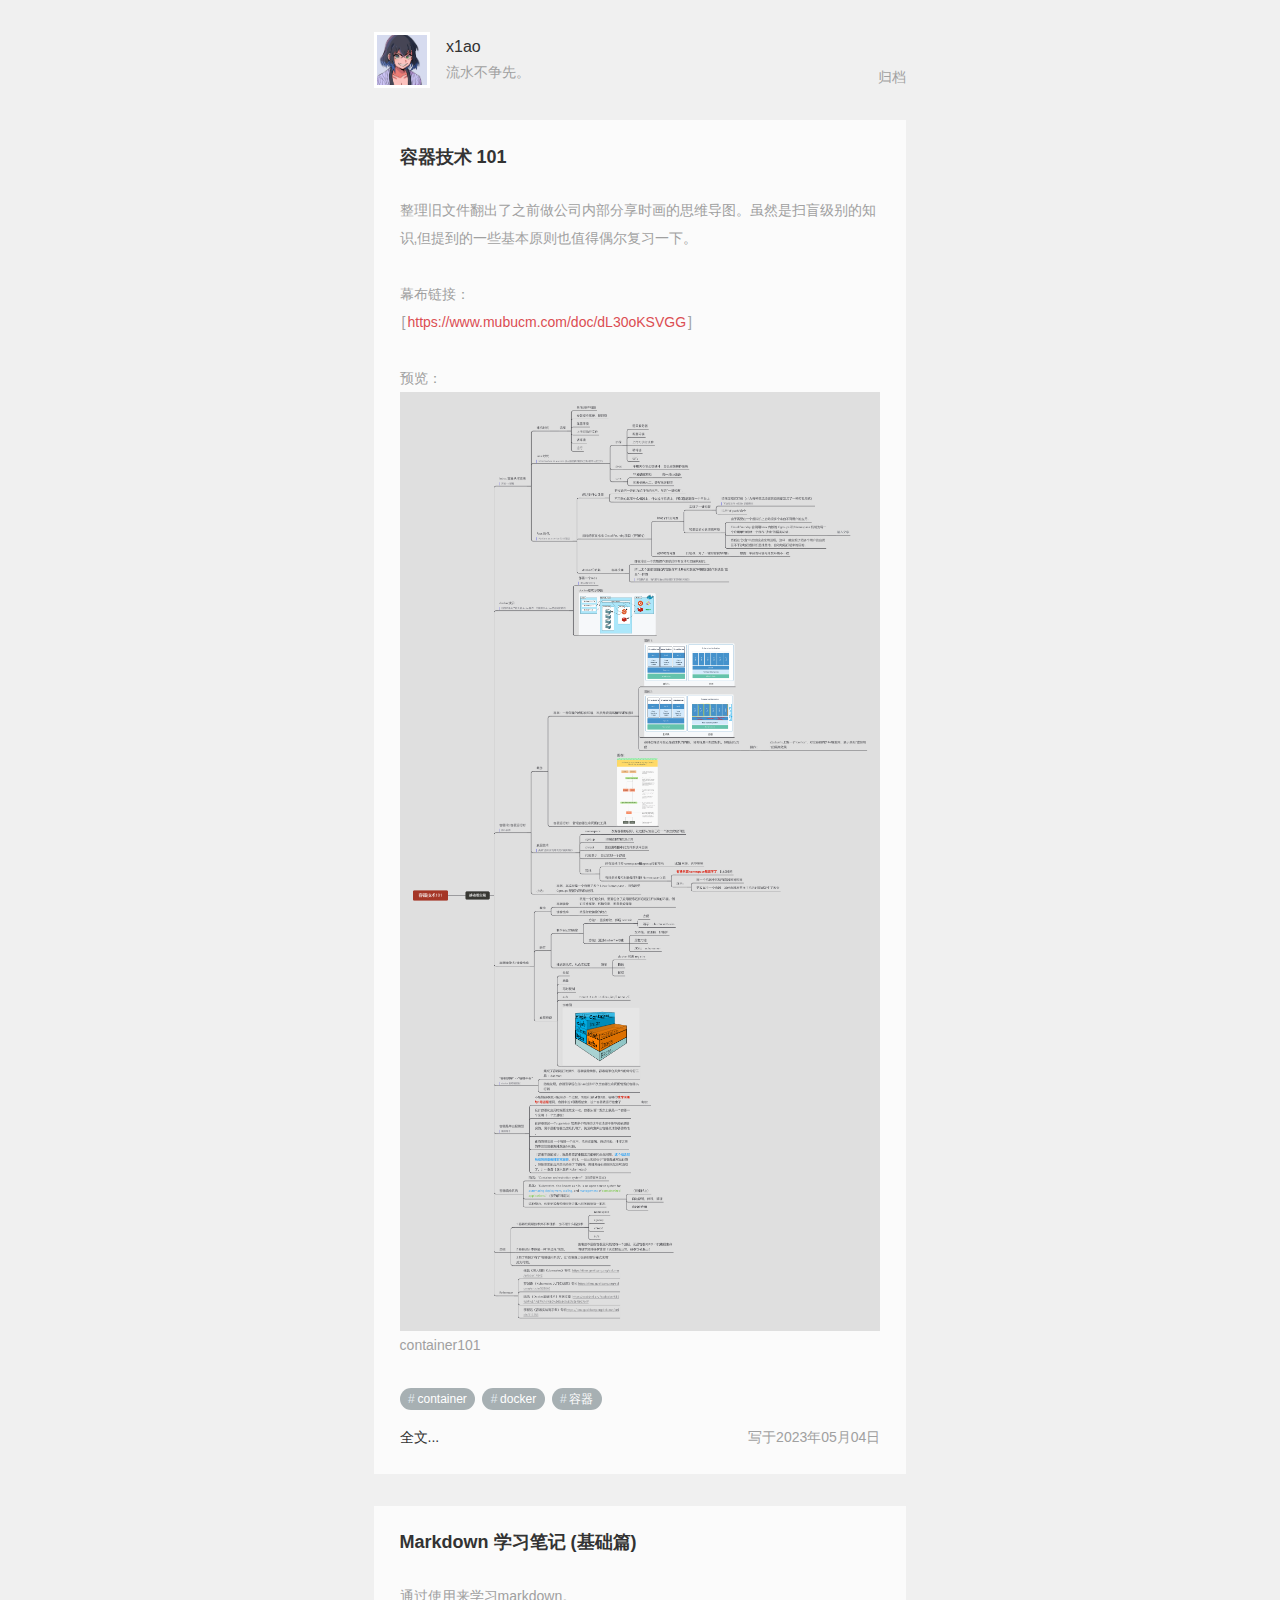
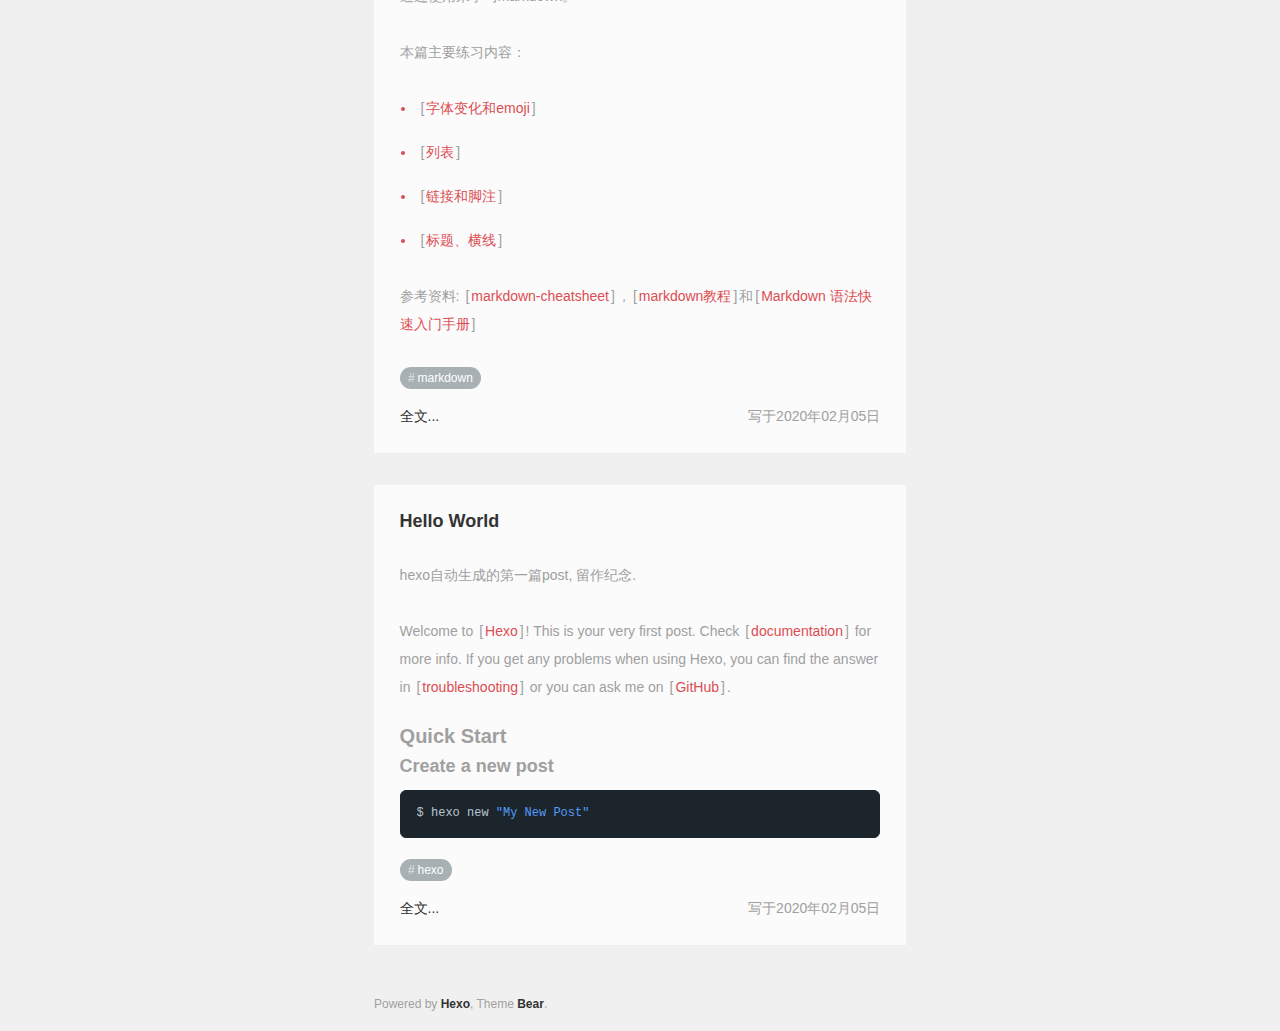
==== commit d2c2c082: "content update" ====
--- a/index.html
+++ b/index.html
@@ -1,5 +1,5 @@
 <!DOCTYPE html><html><head><meta charset="utf-8"><meta name="description" content="Ande'thoras-ethil"><meta name="keyword"><meta name="viewport" content="width=device-width, initial-scale=1.0"><meta http-equiv="X-UA-Compatible" content="IE=edge"><title>x1ao's Tech-Notes</title><link rel="shortcut icon" href="/images/avatar.jpg" type="image/x-icon"><link href="/styles/site.css" rel="stylesheet"><meta name="generator" content="Hexo 6.3.0"><link rel="alternate" href="/atom.xml" title="X1ao's Tech Note" type="application/atom+xml">
-</head><body><header class="container" id="header"><div class="header"><div class="header-left"><div class="avatar"><img src="/images/avatar.jpg"></div><div class="author"><div class="author-name"><a href="/">x1ao</a></div><div class="about-me">流水不争先。  (Click on the avatar for contact info.)</div></div></div><div class="header-right"><ul class="navigation"><li><a href="/archives">归档</a></li></ul></div><div class="about-me-mask"><div class="about-me-wrap"><div class="about-me__header"><div class="avatar"><img src="/images/avatar.jpg"></div></div><ul class="socials"><li class="social-item"><span class="label"><img src="/images/socials/github.svg" alt="https://github.com/shixiao913"></span><a href="https://github.com/shixiao913" target="_blank" title="https://github.com/shixiao913">https://github.com/shixiao913</a></li><li class="social-item"><span class="label"><img src="/images/socials/email.svg" alt="shixiao913@hotmail.com"></span><span>shixiao913@hotmail.com</span></li></ul></div></div></div></header><div class="container home"><section class="article"><a class="title" href="/2023/05/04/container101/">容器技术 101</a><div class="content excerpt"><p>整理旧文件翻出了之前做公司内部分享时画的思维导图。虽然是扫盲级别的知识,但提到的一些基本原则也值得偶尔复习一下。</p>
+</head><body><header class="container" id="header"><div class="header"><div class="header-left"><div class="avatar"><img src="/images/avatar.jpg"></div><div class="author"><div class="author-name"><a href="/">x1ao</a></div><div class="about-me">流水不争先。</div></div></div><div class="header-right"><ul class="navigation"><li><a href="/archives">归档</a></li></ul></div><div class="about-me-mask"><div class="about-me-wrap"><div class="about-me__header"><div class="avatar"><img src="/images/avatar.jpg"></div></div><ul class="socials"><li class="social-item"><span class="label"><img src="/images/socials/github.svg" alt="https://github.com/shixiao913"></span><a href="https://github.com/shixiao913" target="_blank" title="https://github.com/shixiao913">https://github.com/shixiao913</a></li><li class="social-item"><span class="label"><img src="/images/socials/email.svg" alt="shixiao913@hotmail.com"></span><span>shixiao913@hotmail.com</span></li></ul></div></div></div></header><div class="container home"><section class="article"><a class="title" href="/2023/05/04/container101/">容器技术 101</a><div class="content excerpt"><p>整理旧文件翻出了之前做公司内部分享时画的思维导图。虽然是扫盲级别的知识,但提到的一些基本原则也值得偶尔复习一下。</p>
 <p>幕布链接：<br><a target="_blank" rel="noopener" href="https://www.mubucm.com/doc/dL30oKSVGG">https://www.mubucm.com/doc/dL30oKSVGG</a></p>
 <p>预览：<br><img src="/images/container101.png" alt="container101"></p>
 </div><div class="tags"><a class="tag-link" href="/tags/container/" rel="tag">container</a><a class="tag-link" href="/tags/docker/" rel="tag">docker</a><a class="tag-link" href="/tags/%E5%AE%B9%E5%99%A8/" rel="tag">容器</a></div><div class="article-footer"><a class="excerpt-link" href="/2023/05/04/container101/">全文...</a><div class="article-footer__right"><span class="date">写于2023年05月04日</span></div></div></section><section class="article"><a class="title" href="/2020/02/05/markdown-tutorial/">Markdown 学习笔记 (基础篇)</a><div class="content excerpt"><p>通过使用来学习markdown。</p>
